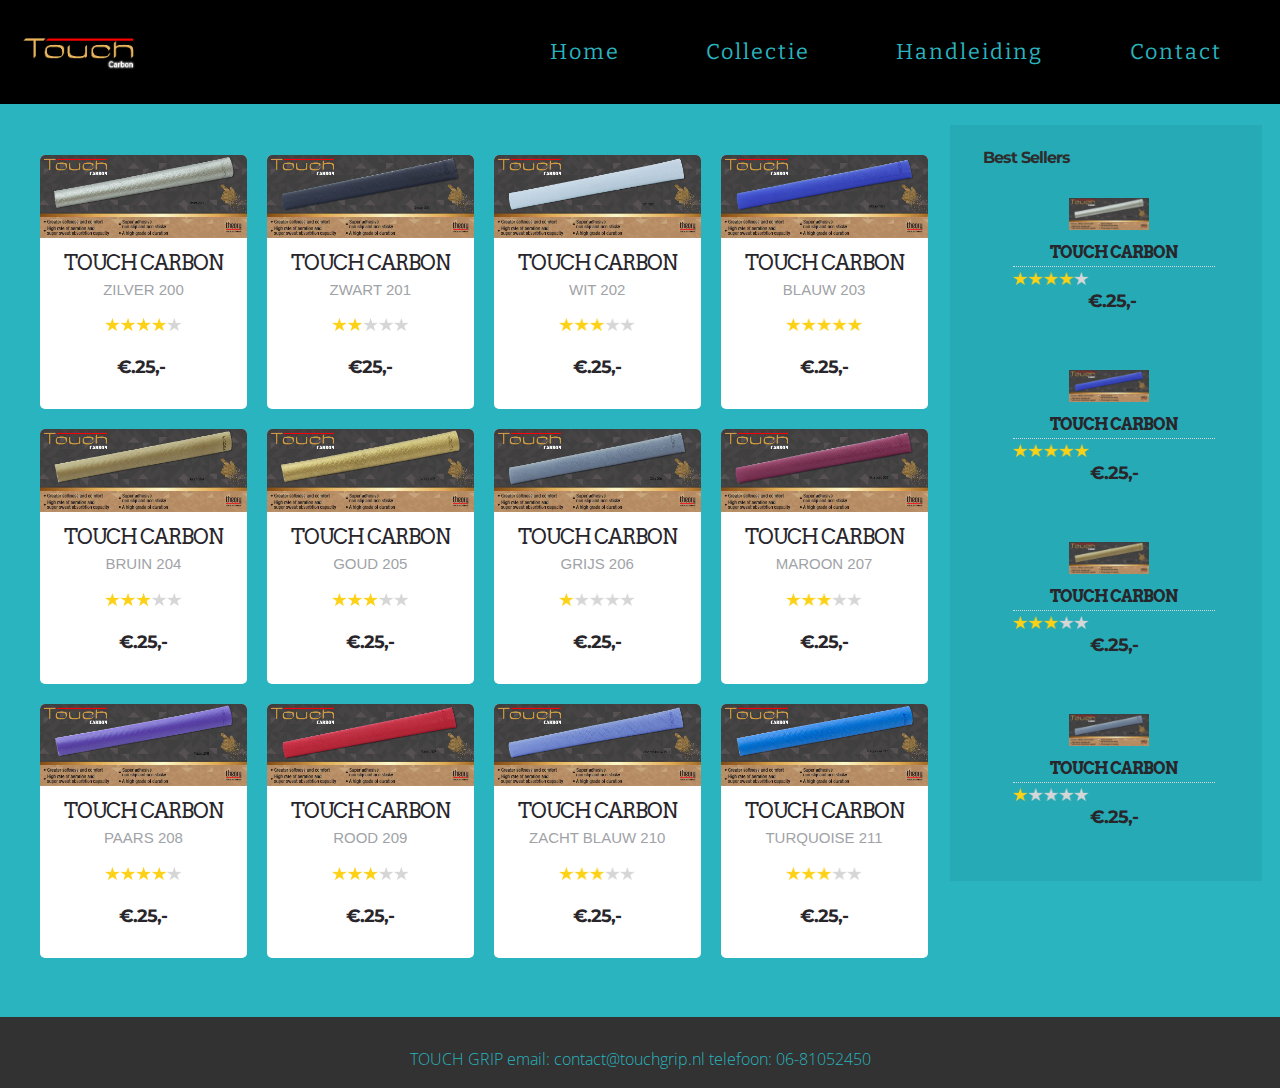
==== Collectie.html @ 511584dc "create github pages" ====
<!DOCTYPE html>
<html >
<head>
  <!-- Site made with Mobirise Website Builder v4.8.1, https://mobirise.com -->
  <meta charset="UTF-8">
  <meta http-equiv="X-UA-Compatible" content="IE=edge">
  <meta name="generator" content="Mobirise v4.8.1, mobirise.com">
  <meta name="viewport" content="width=device-width, initial-scale=1, minimum-scale=1">
  <link rel="shortcut icon" href="assets/images/touch-logo-sort-baggrund-kopie-327x128.png" type="image/x-icon">
  <meta name="description" content="">
  <title>Collectie</title>
  <link rel="stylesheet" href="assets/et-line-font-plugin/style.css">
  <link rel="stylesheet" href="https://fonts.googleapis.com/css?family=Montserrat:400,700">
  <link rel="stylesheet" href="https://fonts.googleapis.com/css?family=Open+Sans:400,400i,700,700i">
  <link rel="stylesheet" href="assets/bootstrap-material-design-font/css/material.css">
  <link rel="stylesheet" href="https://fonts.googleapis.com/css?family=Arvo:400,400i,700,700i">
  <link rel="stylesheet" href="assets/tether/tether.min.css">
  <link rel="stylesheet" href="assets/bootstrap/css/bootstrap.min.css">
  <link rel="stylesheet" href="assets/soundcloud-plugin/style.css">
  <link rel="stylesheet" href="assets/colorm-icons/style.css">
  <link rel="stylesheet" href="assets/animate.css/animate.min.css">
  <link rel="stylesheet" href="assets/socicon/css/socicon.min.css">
  <link rel="stylesheet" href="assets/dropdown/css/style.css">
  <link rel="stylesheet" href="assets/theme/css/style.css">
  <link rel="stylesheet" href="assets/mobirise/css/mbr-additional.css" type="text/css">
  
  
  
</head>
<body>
  <section class="menu1" id="menu-6" data-rv-view="171">

    <nav class="navbar navbar-dropdown navbar-fixed-top">
        <div class="container-fluid">

            <div class="mbr-table">
                <div class="mbr-table-cell">

                    <div class="navbar-brand">
                        <a href="https://mobirise.com" class="navbar-logo"><img src="assets/images/touch-logo-sort-baggrund-kopie-327x128.png" alt="Mobirise"></a>
                        
                    </div>

                </div>
                <div class="mbr-table-cell">

                    <button class="navbar-toggler pull-xs-right hidden-md-up" type="button" data-toggle="collapse" data-target="#exCollapsingNavbar">
                        <span class="hamburger-icon"></span>
                    </button>

                    <ul class="nav-dropdown collapse pull-xs-right nav navbar-nav navbar-toggleable-sm" id="exCollapsingNavbar"><li class="nav-item"><a class="nav-link link" href="index.html">Home</a></li><li class="nav-item"><a class="nav-link link" href="Collectie.html">Collectie</a></li><li class="nav-item"><a class="nav-link link" href="Handleiding.html">Handleiding</a></li><li class="nav-item dropdown"><a class="nav-link link" href="Contact.html" aria-expanded="false">Contact</a></li></ul>
                    <button hidden="" class="navbar-toggler navbar-close" type="button" data-toggle="collapse" data-target="#exCollapsingNavbar">
                        <span class="close-icon"></span>
                    </button>

                </div>
            </div>

        </div>
    </nav>

</section>

<section class="mbr-gallery mbr-section shop1 mbr-after-navbar" id="shop1-t" data-rv-view="175" style="background-color: rgb(41, 180, 191); padding-top: 9rem; padding-bottom: 3rem;">
    <!-- Gallery -->
    <div class="col-md-9 clearfix">
      
      <div class="sort-buttons" style="display: none;">
          <div class="filter-by-d"><a class="btn btn-primary">AANBIEDINGEN</a></div>
          <div class="filter-by-pu"><a class="btn btn-primary disableSortButton">Price: low to high</a></div>
          <div class="filter-by-pd"><a class="btn btn-primary disableSortButton">Price: high to low</a></div>
      </div>
    </div> 
    <div class="col-md-12">
        <div class="col-md-9">
          <div class="mbr-gallery-row">
                  <div>
                      <div class="shop-items">
                          <div class="mbr-gallery-item mbr-gallery-item__mobirise3" data-tags="Awesome" data-seller="true" price="25">
                              <div class="galleryItem" href="#lb-shop1-t" data-slide-to="0" data-toggle="modal">
                              <div class="item_overlay"></div>
                                  <div class="img_wraper">
                                    <img alt="" src="assets/images/carbon-zilver-200-2000x800-800x320-1.jpg">
                                  </div> 
                                  <span class="onsale" style="display: none;">SALE 50% OFF</span>
                                  <div class="sidebar_wraper"> 
                                      <h4 class="item-title">TOUCH CARBON</h4>
                                      <h5 class="item-subtitle">ZILVER 200</h5>
                                      <div class="stars_wraper" style="display: block;">
                                          <img class="stars" alt="" src="assets/images/4-1.png" data-stars="file:///K:/Mijn%20Drive/SMART%20DATABASE/SANDER%20DRIVE/Web%20Platforms/Touch%20website/1.9//assets/images/4-1.png">
                                      </div> 
                                      <div class="price-block">
                                          <span class="shop-item-price">€.25,-&nbsp;</span>
                                      </div>
                                      <div class="card-description"><div>Eigenschappen:</div><ul><li>19 gram&nbsp;</li><li>anti-synthetisch rubber</li><li>eenvoudig te reinigen</li><li>zeer slijtvast materiaal<br><br>Artikel code: <strong>ZILVER 200</strong></li></ul></div>   
                                      <div class="mbr-section-btn item-button" style="text-align: center;"><a href="Koop Form.html" class="btn btn-primary btn-primary-outline" style="position: relative; display: inline-block;">Koop nu!</a></div>
                                  </div>        
                              </div>
                          </div><div class="mbr-gallery-item mbr-gallery-item__mobirise3" data-tags="Wonderful" data-seller="false" price="25">
                              <div class="galleryItem" href="#lb-shop1-t" data-slide-to="1" data-toggle="modal">
                              <div class="item_overlay"></div>
                                  <div class="img_wraper">
                                    <img alt="" src="assets/images/carbon-black-201-2000x800-800x320-1.jpg">
                                  </div> 
                                  <span class="onsale" style="display: none;">SALE 50% OFF</span>
                                  <div class="sidebar_wraper"> 
                                      <h4 class="item-title">TOUCH CARBON</h4>
                                      <h5 class="item-subtitle">ZWART 201</h5>
                                      <div class="stars_wraper" style="display: block;">
                                          <img class="stars" alt="" src="assets/images/2-1.png" data-stars="file:///K:/Mijn%20Drive/SMART%20DATABASE/SANDER%20DRIVE/Web%20Platforms/Touch%20website/1.9//assets/images/2-1.png">
                                      </div> 
                                      <div class="price-block">
                                          <span class="shop-item-price">€25,-</span>
                                      </div>
                                      <div class="card-description"><p>Eigenschappen:<br></p><ul><li>19 gram&nbsp;</li><li>anti-synthetisch rubber</li><li>eenvoudig te reinigen</li><li>zeer slijtvast materiaal</li></ul>&nbsp;&nbsp;&nbsp;&nbsp;&nbsp; &nbsp; &nbsp;&nbsp;<br>&nbsp; &nbsp; &nbsp; &nbsp; &nbsp;Artikel code: <strong>zwart 201</strong><br><p></p></div>   
                                      <div class="mbr-section-btn item-button" style="text-align: center;"><a href="Koop Form.html" class="btn btn-primary btn-primary-outline" style="position: relative; display: inline-block;">Koop nu!</a></div>
                                  </div>        
                              </div>
                          </div><div class="mbr-gallery-item mbr-gallery-item__mobirise3" data-tags="Creative" data-seller="false" price="25">
                              <div class="galleryItem" href="#lb-shop1-t" data-slide-to="2" data-toggle="modal">
                              <div class="item_overlay"></div>
                                  <div class="img_wraper">
                                    <img alt="" src="assets/images/carbon-white-202-2000x800-800x320-1.jpg">
                                  </div> 
                                  <span class="onsale" style="display: none;">SALE 50% OFF</span>
                                  <div class="sidebar_wraper"> 
                                      <h4 class="item-title">TOUCH CARBON</h4>
                                      <h5 class="item-subtitle">WIT 202</h5>
                                      <div class="stars_wraper" style="display: block;">
                                          <img class="stars" alt="" src="assets/images/3-1.png" data-stars="">
                                      </div> 
                                      <div class="price-block">
                                          <span class="shop-item-price">€.25,-</span>
                                      </div>
                                      <div class="card-description">Eigenschappen:<br><ul><li>19 gram&nbsp;</li><li>anti-synthetisch rubber</li><li>eenvoudig te reinigen</li><li>zeer slijtvast materiaal</li></ul><br>&nbsp; &nbsp; &nbsp; &nbsp; Artikel code: <strong>Wit 202</strong><br></div>   
                                      <div class="mbr-section-btn item-button" style="text-align: center;"><a href="Koop Form.html" class="btn btn-primary btn-primary-outline" style="position: relative; display: inline-block;">koop nu!</a></div>
                                  </div>        
                              </div>
                          </div><div class="mbr-gallery-item mbr-gallery-item__mobirise3" data-tags="Creative" data-seller="true" price="25">
                              <div class="galleryItem" href="#lb-shop1-t" data-slide-to="3" data-toggle="modal">
                              <div class="item_overlay"></div>
                                  <div class="img_wraper">
                                    <img alt="" src="assets/images/carbon-blue-203-2000x800-800x320-1.jpg">
                                  </div> 
                                  <span class="onsale" data-onsale="false" style="display: none;">SALE 50% OFF</span>
                                  <div class="sidebar_wraper"> 
                                      <h4 class="item-title">TOUCH CARBON</h4>
                                      <h5 class="item-subtitle">BLAUW 203</h5>
                                      <div class="stars_wraper" style="display: block;">
                                          <img class="stars" alt="" src="assets/images/5-1.png" data-stars="">
                                      </div> 
                                      <div class="price-block">
                                          <span class="shop-item-price">€.25,-</span>
                                      </div>
                                      <div class="card-description"><div>Eigenschappen:</div><ul><li>19 gram&nbsp;</li><li>anti-synthetisch rubber</li><li>eenvoudig te reinigen</li><li>zeer slijtvast materiaal<br><div><br> </div><div>Artikel code: <strong>BLAUW 203</strong><br></div></li></ul></div>   
                                      <div class="mbr-section-btn item-button" style="text-align: center;"><a href="Koop Form.html" class="btn btn-primary btn-primary-outline" style="position: relative; display: inline-block;">KOOP NU!</a></div>
                                  </div>        
                              </div>
                          </div><div class="mbr-gallery-item mbr-gallery-item__mobirise3" data-tags="Creative" data-seller="true" price="25">
                              <div class="galleryItem" href="#lb-shop1-t" data-slide-to="4" data-toggle="modal">
                              <div class="item_overlay"></div>
                                  <div class="img_wraper">
                                    <img alt="" src="assets/images/carbon-brown-204-2000x800-800x320-1.jpg">
                                  </div> 
                                  <span class="onsale" data-onsale="false" style="display: none;">SALE 50% OFF</span>
                                  <div class="sidebar_wraper"> 
                                      <h4 class="item-title">TOUCH CARBON</h4>
                                      <h5 class="item-subtitle">BRUIN 204</h5>
                                      <div class="stars_wraper" style="display: block;">
                                          <img class="stars" alt="" src="assets/images/3-1.png" data-stars="file:///K:/Mijn%20Drive/SMART%20DATABASE/SANDER%20DRIVE/Web%20Platforms/Touch%20website/1.9//assets/images/3-1.png">
                                      </div> 
                                      <div class="price-block">
                                          <span class="shop-item-price">€.25,-</span>
                                      </div>
                                      <div class="card-description">Eigenschappen:<br><ul><li>19 gram&nbsp;</li><li>anti-synthetisch rubber</li><li>eenvoudig te reinigen</li><li>zeer slijtvast materiaal</li></ul> <br>&nbsp; &nbsp; &nbsp; &nbsp; &nbsp;Artikel code: <strong>Bruin 204</strong><br></div>   
                                      <div class="mbr-section-btn item-button" style="text-align: center;"><a href="Koop Form.html" class="btn btn-primary btn-primary-outline btn-primary-outline" style="position: relative; display: inline-block;">koop nu!</a></div>
                                  </div>        
                              </div>
                          </div><div class="mbr-gallery-item mbr-gallery-item__mobirise3" data-tags="Creative" data-seller="false" price="25">
                              <div class="galleryItem" href="#lb-shop1-t" data-slide-to="5" data-toggle="modal">
                              <div class="item_overlay"></div>
                                  <div class="img_wraper">
                                    <img alt="" src="assets/images/carbon-gold-205-2000x800-800x320-1.jpg">
                                  </div> 
                                  <span class="onsale" style="display: none;">SALE 50% OFF</span>
                                  <div class="sidebar_wraper"> 
                                      <h4 class="item-title">TOUCH CARBON</h4>
                                      <h5 class="item-subtitle">GOUD 205</h5>
                                      <div class="stars_wraper" style="display: block;">
                                          <img class="stars" alt="" src="assets/images/3-1.png" data-stars="file:///K:/Mijn%20Drive/SMART%20DATABASE/SANDER%20DRIVE/Web%20Platforms/Touch%20website/1.9//assets/images/3-1.png">
                                      </div> 
                                      <div class="price-block">
                                          <span class="shop-item-price">€.25,-</span>
                                      </div>
                                      <div class="card-description">Eigenschappen:<br><ul><li>19 gram&nbsp;</li><li>anti-synthetisch rubber</li><li>eenvoudig te reinigen</li><li>zeer slijtvast materiaal</li></ul> <br>&nbsp; &nbsp; &nbsp; &nbsp; &nbsp;Artikel code: <strong>Goud 205</strong><br></div>   
                                      <div class="mbr-section-btn item-button" style="text-align: center;"><a href="Koop Form.html" class="btn btn-primary btn-primary-outline" style="position: relative; display: inline-block;">Koop Nu!</a></div>
                                  </div>        
                              </div>
                          </div><div class="mbr-gallery-item mbr-gallery-item__mobirise3" data-tags="Wonderful" data-seller="true" price="25">
                              <div class="galleryItem" href="#lb-shop1-t" data-slide-to="6" data-toggle="modal">
                              <div class="item_overlay"></div>
                                  <div class="img_wraper">
                                    <img alt="" src="assets/images/carbon-grey-206-2000x800-800x320-1.jpg">
                                  </div> 
                                  <span class="onsale" style="display: none;">SALE 50% OFF</span>
                                  <div class="sidebar_wraper"> 
                                      <h4 class="item-title">TOUCH CARBON</h4>
                                      <h5 class="item-subtitle">GRIJS 206</h5>
                                      <div class="stars_wraper" style="display: block;">
                                          <img class="stars" alt="" src="assets/images/1-1.png" data-stars="file:///K:/Mijn%20Drive/SMART%20DATABASE/SANDER%20DRIVE/Web%20Platforms/Touch%20website/1.9//assets/images/1-1.png">
                                      </div> 
                                      <div class="price-block">
                                          <span class="shop-item-price">€.25,-</span>
                                      </div>
                                      <div class="card-description">Eigenschappen:<br><ul><li>19 gram&nbsp;</li><li>anti-synthetisch rubber</li><li>eenvoudig te reinigen</li><li>zeer slijtvast materiaal</li></ul> <br>&nbsp; &nbsp; &nbsp; &nbsp; &nbsp;Artikel code: <strong>Grijs 206</strong><br></div>   
                                      <div class="mbr-section-btn item-button" style="text-align: center;"><a href="Koop Form.html" class="btn btn-primary btn-primary-outline" style="position: relative; display: inline-block;">koop nu!</a></div>
                                  </div>        
                              </div>
                          </div><div class="mbr-gallery-item mbr-gallery-item__mobirise3" data-tags="Creative" data-seller="false" price="25">
                              <div class="galleryItem" href="#lb-shop1-t" data-slide-to="7" data-toggle="modal">
                              <div class="item_overlay"></div>
                                  <div class="img_wraper">
                                    <img alt="" src="assets/images/carbon-maroon-207-2000x800-800x320-1.jpg">
                                  </div> 
                                  <span class="onsale" style="display: none;">SALE 50% OFF</span>
                                  <div class="sidebar_wraper"> 
                                      <h4 class="item-title">TOUCH CARBON</h4>
                                      <h5 class="item-subtitle">MAROON 207</h5>
                                      <div class="stars_wraper" style="display: block;">
                                          <img class="stars" alt="" src="assets/images/3-1.png" data-stars="file:///K:/Mijn%20Drive/SMART%20DATABASE/SANDER%20DRIVE/Web%20Platforms/Touch%20website/1.9//assets/images/3-1.png">
                                      </div> 
                                      <div class="price-block">
                                          <span class="shop-item-price">€.25,-</span>
                                      </div>
                                      <div class="card-description">Eigenschappen:<br><ul><li>19 gram&nbsp;</li><li>anti-synthetisch rubber</li><li>eenvoudig te reinigen</li><li>zeer slijtvast materiaal</li></ul> <br>&nbsp; &nbsp; &nbsp; &nbsp; &nbsp;Artikel code: <strong>Maroon 207</strong><br></div>   
                                      <div class="mbr-section-btn item-button" style="text-align: center;"><a href="Koop Form.html" class="btn btn-primary btn-primary-outline" style="position: relative; display: inline-block;">koop nu!</a></div>
                                  </div>        
                              </div>
                          </div><div class="mbr-gallery-item mbr-gallery-item__mobirise3" data-tags="Creative" data-seller="false" price="25">
                              <div class="galleryItem" href="#lb-shop1-t" data-slide-to="8" data-toggle="modal">
                              <div class="item_overlay"></div>
                                  <div class="img_wraper">
                                    <img alt="" src="assets/images/carbon-purple-208-2000x800-800x320-1.jpg">
                                  </div> 
                                  <span class="onsale" style="display: none;">SALE 50% OFF</span>
                                  <div class="sidebar_wraper"> 
                                      <h4 class="item-title">TOUCH CARBON</h4>
                                      <h5 class="item-subtitle">PAARS 208</h5>
                                      <div class="stars_wraper" style="display: block;">
                                          <img class="stars" alt="" src="assets/images/4-1.png" data-stars="file:///K:/Mijn%20Drive/SMART%20DATABASE/SANDER%20DRIVE/Web%20Platforms/Touch%20website/1.9//assets/images/4-1.png">
                                      </div> 
                                      <div class="price-block">
                                          <span class="shop-item-price">€.25,-</span>
                                      </div>
                                      <div class="card-description"><div>Eigenschappen:</div><ul><li>19 gram&nbsp;</li><li>anti-synthetisch rubber</li><li>eenvoudig te reinigen</li><li>zeer slijtvast materiaal</li></ul><p><br></p><p>&nbsp; &nbsp; &nbsp; &nbsp; &nbsp; Artikel code:<strong> Paars 208</strong><br></p></div>   
                                      <div class="mbr-section-btn item-button" style="text-align: center;"><a href="Koop Form.html" class="btn btn-primary btn-primary-outline" style="position: relative; display: inline-block;">Koop Nu!</a></div>
                                  </div>        
                              </div>
                          </div><div class="mbr-gallery-item mbr-gallery-item__mobirise3" data-tags="Creative" data-seller="false" price="25">
                              <div class="galleryItem" href="#lb-shop1-t" data-slide-to="9" data-toggle="modal">
                              <div class="item_overlay"></div>
                                  <div class="img_wraper">
                                    <img alt="" src="assets/images/carbon-red-209-2000x800-800x320-1.jpg">
                                  </div> 
                                  <span class="onsale" style="display: none;">SALE 50% OFF</span>
                                  <div class="sidebar_wraper"> 
                                      <h4 class="item-title">TOUCH CARBON</h4>
                                      <h5 class="item-subtitle">ROOD 209</h5>
                                      <div class="stars_wraper" style="display: block;">
                                          <img class="stars" alt="" src="assets/images/3-1.png" data-stars="file:///K:/Mijn%20Drive/SMART%20DATABASE/SANDER%20DRIVE/Web%20Platforms/Touch%20website/1.9//assets/images/3-1.png">
                                      </div> 
                                      <div class="price-block">
                                          <span class="shop-item-price">€.25,-</span>
                                      </div>
                                      <div class="card-description">Eigenschappen:<ul><li>19 gram&nbsp;</li><li>anti-synthetisch rubber</li><li>eenvoudig te reinigen</li><li>zeer slijtvast materiaal<br><br>Artikel code: <strong>Rood 209</strong><br></li></ul></div>   
                                      <div class="mbr-section-btn item-button" style="text-align: center;"><a href="Koop Form.html" class="btn btn-primary btn-primary-outline" style="position: relative; display: inline-block;">Koop nu!</a></div>
                                  </div>        
                              </div>
                          </div><div class="mbr-gallery-item mbr-gallery-item__mobirise3" data-tags="Creative" data-seller="false" price="25">
                              <div class="galleryItem" href="#lb-shop1-t" data-slide-to="10" data-toggle="modal">
                              <div class="item_overlay"></div>
                                  <div class="img_wraper">
                                    <img alt="" src="assets/images/carbon-soft-blue-210-2000x800-800x320-1.jpg">
                                  </div> 
                                  <span class="onsale" style="display: none;">SALE 50% OFF</span>
                                  <div class="sidebar_wraper"> 
                                      <h4 class="item-title">TOUCH CARBON</h4>
                                      <h5 class="item-subtitle">ZACHT BLAUW 210</h5>
                                      <div class="stars_wraper" style="display: block;">
                                          <img class="stars" alt="" src="assets/images/3-1.png" data-stars="file:///K:/Mijn%20Drive/SMART%20DATABASE/SANDER%20DRIVE/Web%20Platforms/Touch%20website/1.9//assets/images/3-1.png">
                                      </div> 
                                      <div class="price-block">
                                          <span class="shop-item-price">€.25,-</span>
                                      </div>
                                      <div class="card-description">Eigenschappen:<ul><li>19 gram&nbsp;</li><li>anti-synthetisch rubber</li><li>eenvoudig te reinigen</li><li>zeer slijtvast materiaal<br> <br>Artikel code: <strong>Zacht blauw 210</strong><br></li></ul></div>   
                                      <div class="mbr-section-btn item-button" style="text-align: center;"><a href="Koop Form.html" class="btn btn-primary btn-primary-outline" style="position: relative; display: inline-block;">koop nu!</a></div>
                                  </div>        
                              </div>
                          </div><div class="mbr-gallery-item mbr-gallery-item__mobirise3" data-tags="Creative" data-seller="false" price="25">
                              <div class="galleryItem" href="#lb-shop1-t" data-slide-to="11" data-toggle="modal">
                              <div class="item_overlay"></div>
                                  <div class="img_wraper">
                                    <img alt="" src="assets/images/carbon-turkuaz-211-2000x800-800x320-1.jpg">
                                  </div> 
                                  <span class="onsale" style="display: none;">SALE 50% OFF</span>
                                  <div class="sidebar_wraper"> 
                                      <h4 class="item-title">TOUCH CARBON</h4>
                                      <h5 class="item-subtitle">TURQUOISE 211</h5>
                                      <div class="stars_wraper" style="display: block;">
                                          <img class="stars" alt="" src="assets/images/3-1.png" data-stars="file:///K:/Mijn%20Drive/SMART%20DATABASE/SANDER%20DRIVE/Web%20Platforms/Touch%20website/1.9//assets/images/3-1.png">
                                      </div> 
                                      <div class="price-block">
                                          <span class="shop-item-price">€.25,-</span>
                                      </div>
                                      <div class="card-description">Eigenschappen:<ul><li>19 gram&nbsp;</li><li>anti-synthetisch rubber</li><li>eenvoudig te reinigen</li><li>zeer slijtvast materiaal<br> <br>Artikel code: <strong>Turquoise 211</strong><br></li></ul></div>   
                                      <div class="mbr-section-btn item-button" style="text-align: center;"><a href="Koop Form.html" class="btn btn-primary btn-primary-outline" style="position: relative; display: inline-block;">koop nu!</a></div>
                                  </div>        
                              </div>
                          </div>
                      </div>
                  </div>
                  <div class="clearfix"></div>
          </div>
        </div>
        <div class="col-md-3 sidebar" style="display: block;">
            <div class="sidebar-background"></div>
                <div class="sidebar-block container bestseller-block">
                    <h4 class="sidebar-title">Best Sellers</h4>
                    <div class="bestsellers col-md-12" onselectstart="return false">
                        
                        
                    <div class="mbr-gallery-item mbr-gallery-item__mobirise3" data-tags="Awesome" data-seller="true">
                              <div class="galleryItem" href="#lb-shop1-t" data-slide-to="0" data-toggle="modal">
                              <div class="item_overlay"></div>
                                  <div class="img_wraper">
                                    <img alt="" src="assets/images/carbon-zilver-200-2000x800-800x320-1.jpg">
                                  </div> 
                                  <span class="onsale" style="display: none;">SALE 50% OFF</span>
                                  <div class="sidebar_wraper"> 
                                      <h4 class="item-title">TOUCH CARBON</h4>
                                      <h5 class="item-subtitle">ZILVER 200</h5>
                                      <div class="stars_wraper" style="display: block;">
                                          <img class="stars" alt="" src="assets/images/4-1.png" data-stars="file:///K:/Mijn%20Drive/SMART%20DATABASE/SANDER%20DRIVE/Web%20Platforms/Touch%20website/1.9//assets/images/4-1.png">
                                      </div> 
                                      <div class="price-block">
                                          <span class="shop-item-price">€.25,-&nbsp;</span>
                                      </div>
                                      <div class="card-description"><div>Eigenschappen:</div><ul><li>19 gram&nbsp;</li><li>anti-synthetisch rubber</li><li>eenvoudig te reinigen</li><li>zeer slijtvast materiaal<br><br>Artikel code: <strong>ZILVER 200</strong></li></ul></div>   
                                      <div class="mbr-section-btn item-button" style="text-align: center;"><a href="Koop Form.html" class="btn btn-primary btn-primary-outline" style="position: relative; display: inline-block;">Koop nu!</a></div>
                                  </div>        
                              </div>
                          </div><div class="mbr-gallery-item mbr-gallery-item__mobirise3" data-tags="Creative" data-seller="true">
                              <div class="galleryItem" href="#lb-shop1-t" data-slide-to="3" data-toggle="modal">
                              <div class="item_overlay"></div>
                                  <div class="img_wraper">
                                    <img alt="" src="assets/images/carbon-blue-203-2000x800-800x320-1.jpg">
                                  </div> 
                                  <span class="onsale" data-onsale="false" style="display: none;">SALE 50% OFF</span>
                                  <div class="sidebar_wraper"> 
                                      <h4 class="item-title">TOUCH CARBON</h4>
                                      <h5 class="item-subtitle">BLAUW 203</h5>
                                      <div class="stars_wraper" style="display: block;">
                                          <img class="stars" alt="" src="assets/images/5-1.png" data-stars="">
                                      </div> 
                                      <div class="price-block">
                                          <span class="shop-item-price">€.25,-</span>
                                      </div>
                                      <div class="card-description"><div>Eigenschappen:</div><ul><li>19 gram&nbsp;</li><li>anti-synthetisch rubber</li><li>eenvoudig te reinigen</li><li>zeer slijtvast materiaal<br><div><br> </div><div>Artikel code: <strong>BLAUW 203</strong><br></div></li></ul></div>   
                                      <div class="mbr-section-btn item-button" style="text-align: center;"><a href="Koop Form.html" class="btn btn-primary btn-primary-outline" style="position: relative; display: inline-block;">KOOP NU!</a></div>
                                  </div>        
                              </div>
                          </div><div class="mbr-gallery-item mbr-gallery-item__mobirise3" data-tags="Creative" data-seller="true">
                              <div class="galleryItem" href="#lb-shop1-t" data-slide-to="4" data-toggle="modal">
                              <div class="item_overlay"></div>
                                  <div class="img_wraper">
                                    <img alt="" src="assets/images/carbon-brown-204-2000x800-800x320-1.jpg">
                                  </div> 
                                  <span class="onsale" data-onsale="false" style="display: none;">SALE 50% OFF</span>
                                  <div class="sidebar_wraper"> 
                                      <h4 class="item-title">TOUCH CARBON</h4>
                                      <h5 class="item-subtitle">BRUIN 204</h5>
                                      <div class="stars_wraper" style="display: block;">
                                          <img class="stars" alt="" src="assets/images/3-1.png" data-stars="file:///K:/Mijn%20Drive/SMART%20DATABASE/SANDER%20DRIVE/Web%20Platforms/Touch%20website/1.9//assets/images/3-1.png">
                                      </div> 
                                      <div class="price-block">
                                          <span class="shop-item-price">€.25,-</span>
                                      </div>
                                      <div class="card-description">Eigenschappen:<br><ul><li>19 gram&nbsp;</li><li>anti-synthetisch rubber</li><li>eenvoudig te reinigen</li><li>zeer slijtvast materiaal</li></ul> <br>&nbsp; &nbsp; &nbsp; &nbsp; &nbsp;Artikel code: <strong>Bruin 204</strong><br></div>   
                                      <div class="mbr-section-btn item-button" style="text-align: center;"><a href="Koop Form.html" class="btn btn-primary btn-primary-outline btn-primary-outline" style="position: relative; display: inline-block;">koop nu!</a></div>
                                  </div>        
                              </div>
                          </div><div class="mbr-gallery-item mbr-gallery-item__mobirise3" data-tags="Wonderful" data-seller="true">
                              <div class="galleryItem" href="#lb-shop1-t" data-slide-to="6" data-toggle="modal">
                              <div class="item_overlay"></div>
                                  <div class="img_wraper">
                                    <img alt="" src="assets/images/carbon-grey-206-2000x800-800x320-1.jpg">
                                  </div> 
                                  <span class="onsale" style="display: none;">SALE 50% OFF</span>
                                  <div class="sidebar_wraper"> 
                                      <h4 class="item-title">TOUCH CARBON</h4>
                                      <h5 class="item-subtitle">GRIJS 206</h5>
                                      <div class="stars_wraper" style="display: block;">
                                          <img class="stars" alt="" src="assets/images/1-1.png" data-stars="file:///K:/Mijn%20Drive/SMART%20DATABASE/SANDER%20DRIVE/Web%20Platforms/Touch%20website/1.9//assets/images/1-1.png">
                                      </div> 
                                      <div class="price-block">
                                          <span class="shop-item-price">€.25,-</span>
                                      </div>
                                      <div class="card-description">Eigenschappen:<br><ul><li>19 gram&nbsp;</li><li>anti-synthetisch rubber</li><li>eenvoudig te reinigen</li><li>zeer slijtvast materiaal</li></ul> <br>&nbsp; &nbsp; &nbsp; &nbsp; &nbsp;Artikel code: <strong>Grijs 206</strong><br></div>   
                                      <div class="mbr-section-btn item-button" style="text-align: center;"><a href="Koop Form.html" class="btn btn-primary btn-primary-outline" style="position: relative; display: inline-block;">koop nu!</a></div>
                                  </div>        
                              </div>
                          </div></div>
                </div>
                
                
        </div>
    </div>
    <div class="col-md-3 sidebar"></div>

    <!-- Lightbox -->
    <div class="shopItemsModal_wraper">
      <div class="shopItemsModalBg"></div>
      <div class="shopItemsModal">
          <div class="col-md-6 image-modal"></div>
          <div class="col-md-6 text-modal"></div>
          <div class="closeModal">
            <div class="close-modal-wrapper">
              
            </div>
          </div>
      </div>
    </div> 
</section>

<footer class="mbr-small-footer mbr-section mbr-section-nopadding" id="footer2-g" data-rv-view="173" style="background-color: rgb(50, 50, 50); padding-top: 1.75rem; padding-bottom: 0.875rem;">
    
    <div class="container">
        <p class="text-xs-center lead">TOUCH GRIP email: contact@touchgrip.nl telefoon: 06-81052450</p>
    </div>
</footer>


  <script src="assets/web/assets/jquery/jquery.min.js"></script>
  <script src="assets/tether/tether.min.js"></script>
  <script src="assets/bootstrap/js/bootstrap.min.js"></script>
  <script src="assets/touchSwipe/jquery.touchSwipe.min.js"></script>
  <script src="assets/smooth-scroll/SmoothScroll.js"></script>
  <script src="assets/viewportChecker/jquery.viewportchecker.js"></script>
  <script src="assets/dropdown/js/script.min.js"></script>
  <script src="assets/theme/js/script.js"></script>
  
  
  <input name="animation" type="hidden">
  </body>
</html>
---- assets/et-line-font-plugin/style.css ----
@font-face {
	font-family: 'et-line';
	src:url('fonts/et-line.eot');
	src:url('fonts/et-line.eot?#iefix') format('embedded-opentype'),
		url('fonts/et-line.woff') format('woff'),
		url('fonts/et-line.ttf') format('truetype'),
		url('fonts/et-line.svg#et-line') format('svg');
	font-weight: normal;
	font-style: normal;
}

/* Use the following CSS code if you want to use data attributes for inserting your icons */
.etl-icon, [data-icon]:before {
	font-family: 'et-line';
	content: attr(data-icon);
	speak: none;
	font-weight: normal;
	font-variant: normal;
	text-transform: none;
	line-height: 1;
	-webkit-font-smoothing: antialiased;
	-moz-osx-font-smoothing: grayscale;
	display:inline-block;
}

/* Use the following CSS code if you want to have a class per icon */
/*
Instead of a list of all class selectors,
you can use the generic selector below, but it's slower:
[class*="icon-"] {
*/
.icon-mobile, .icon-laptop, .icon-desktop, .icon-tablet, .icon-phone, .icon-document, .icon-documents, .icon-search, .icon-clipboard, .icon-newspaper, .icon-notebook, .icon-book-open, .icon-browser, .icon-calendar, .icon-presentation, .icon-picture, .icon-pictures, .icon-video, .icon-camera, .icon-printer, .icon-toolbox, .icon-briefcase, .icon-wallet, .icon-gift, .icon-bargraph, .icon-grid, .icon-expand, .icon-focus, .icon-edit, .icon-adjustments, .icon-ribbon, .icon-hourglass, .icon-lock, .icon-megaphone, .icon-shield, .icon-trophy, .icon-flag, .icon-map, .icon-puzzle, .icon-basket, .icon-envelope, .icon-streetsign, .icon-telescope, .icon-gears, .icon-key, .icon-paperclip, .icon-attachment, .icon-pricetags, .icon-lightbulb, .icon-layers, .icon-pencil, .icon-tools, .icon-tools-2, .icon-scissors, .icon-paintbrush, .icon-magnifying-glass, .icon-circle-compass, .icon-linegraph, .icon-mic, .icon-strategy, .icon-beaker, .icon-caution, .icon-recycle, .icon-anchor, .icon-profile-male, .icon-profile-female, .icon-bike, .icon-wine, .icon-hotairballoon, .icon-globe, .icon-genius, .icon-map-pin, .icon-dial, .icon-chat, .icon-heart, .icon-cloud, .icon-upload, .icon-download, .icon-target, .icon-hazardous, .icon-piechart, .icon-speedometer, .icon-global, .icon-compass, .icon-lifesaver, .icon-clock, .icon-aperture, .icon-quote, .icon-scope, .icon-alarmclock, .icon-refresh, .icon-happy, .icon-sad, .icon-facebook, .icon-twitter, .icon-googleplus, .icon-rss, .icon-tumblr, .icon-linkedin, .icon-dribbble {
	font-family: 'et-line';
	speak: none;
	font-style: normal;
	font-weight: normal;
	font-variant: normal;
	text-transform: none;
	line-height: 1;
	-webkit-font-smoothing: antialiased;
	-moz-osx-font-smoothing: grayscale;
	display:inline-block;
}
.icon-mobile:before {
	content: "\e000";
}
.icon-laptop:before {
	content: "\e001";
}
.icon-desktop:before {
	content: "\e002";
}
.icon-tablet:before {
	content: "\e003";
}
.icon-phone:before {
	content: "\e004";
}
.icon-document:before {
	content: "\e005";
}
.icon-documents:before {
	content: "\e006";
}
.icon-search:before {
	content: "\e007";
}
.icon-clipboard:before {
	content: "\e008";
}
.icon-newspaper:before {
	content: "\e009";
}
.icon-notebook:before {
	content: "\e00a";
}
.icon-book-open:before {
	content: "\e00b";
}
.icon-browser:before {
	content: "\e00c";
}
.icon-calendar:before {
	content: "\e00d";
}
.icon-presentation:before {
	content: "\e00e";
}
.icon-picture:before {
	content: "\e00f";
}
.icon-pictures:before {
	content: "\e010";
}
.icon-video:before {
	content: "\e011";
}
.icon-camera:before {
	content: "\e012";
}
.icon-printer:before {
	content: "\e013";
}
.icon-toolbox:before {
	content: "\e014";
}
.icon-briefcase:before {
	content: "\e015";
}
.icon-wallet:before {
	content: "\e016";
}
.icon-gift:before {
	content: "\e017";
}
.icon-bargraph:before {
	content: "\e018";
}
.icon-grid:before {
	content: "\e019";
}
.icon-expand:before {
	content: "\e01a";
}
.icon-focus:before {
	content: "\e01b";
}
.icon-edit:before {
	content: "\e01c";
}
.icon-adjustments:before {
	content: "\e01d";
}
.icon-ribbon:before {
	content: "\e01e";
}
.icon-hourglass:before {
	content: "\e01f";
}
.icon-lock:before {
	content: "\e020";
}
.icon-megaphone:before {
	content: "\e021";
}
.icon-shield:before {
	content: "\e022";
}
.icon-trophy:before {
	content: "\e023";
}
.icon-flag:before {
	content: "\e024";
}
.icon-map:before {
	content: "\e025";
}
.icon-puzzle:before {
	content: "\e026";
}
.icon-basket:before {
	content: "\e027";
}
.icon-envelope:before {
	content: "\e028";
}
.icon-streetsign:before {
	content: "\e029";
}
.icon-telescope:before {
	content: "\e02a";
}
.icon-gears:before {
	content: "\e02b";
}
.icon-key:before {
	content: "\e02c";
}
.icon-paperclip:before {
	content: "\e02d";
}
.icon-attachment:before {
	content: "\e02e";
}
.icon-pricetags:before {
	content: "\e02f";
}
.icon-lightbulb:before {
	content: "\e030";
}
.icon-layers:before {
	content: "\e031";
}
.icon-pencil:before {
	content: "\e032";
}
.icon-tools:before {
	content: "\e033";
}
.icon-tools-2:before {
	content: "\e034";
}
.icon-scissors:before {
	content: "\e035";
}
.icon-paintbrush:before {
	content: "\e036";
}
.icon-magnifying-glass:before {
	content: "\e037";
}
.icon-circle-compass:before {
	content: "\e038";
}
.icon-linegraph:before {
	content: "\e039";
}
.icon-mic:before {
	content: "\e03a";
}
.icon-strategy:before {
	content: "\e03b";
}
.icon-beaker:before {
	content: "\e03c";
}
.icon-caution:before {
	content: "\e03d";
}
.icon-recycle:before {
	content: "\e03e";
}
.icon-anchor:before {
	content: "\e03f";
}
.icon-profile-male:before {
	content: "\e040";
}
.icon-profile-female:before {
	content: "\e041";
}
.icon-bike:before {
	content: "\e042";
}
.icon-wine:before {
	content: "\e043";
}
.icon-hotairballoon:before {
	content: "\e044";
}
.icon-globe:before {
	content: "\e045";
}
.icon-genius:before {
	content: "\e046";
}
.icon-map-pin:before {
	content: "\e047";
}
.icon-dial:before {
	content: "\e048";
}
.icon-chat:before {
	content: "\e049";
}
.icon-heart:before {
	content: "\e04a";
}
.icon-cloud:before {
	content: "\e04b";
}
.icon-upload:before {
	content: "\e04c";
}
.icon-download:before {
	content: "\e04d";
}
.icon-target:before {
	content: "\e04e";
}
.icon-hazardous:before {
	content: "\e04f";
}
.icon-piechart:before {
	content: "\e050";
}
.icon-speedometer:before {
	content: "\e051";
}
.icon-global:before {
	content: "\e052";
}
.icon-compass:before {
	content: "\e053";
}
.icon-lifesaver:before {
	content: "\e054";
}
.icon-clock:before {
	content: "\e055";
}
.icon-aperture:before {
	content: "\e056";
}
.icon-quote:before {
	content: "\e057";
}
.icon-scope:before {
	content: "\e058";
}
.icon-alarmclock:before {
	content: "\e059";
}
.icon-refresh:before {
	content: "\e05a";
}
.icon-happy:before {
	content: "\e05b";
}
.icon-sad:before {
	content: "\e05c";
}
.icon-facebook:before {
	content: "\e05d";
}
.icon-twitter:before {
	content: "\e05e";
}
.icon-googleplus:before {
	content: "\e05f";
}
.icon-rss:before {
	content: "\e060";
}
.icon-tumblr:before {
	content: "\e061";
}
.icon-linkedin:before {
	content: "\e062";
}
.icon-dribbble:before {
	content: "\e063";
}
---- assets/bootstrap-material-design-font/css/material.css ----
@font-face {
  font-family: 'Material-Design-Icons';
  src: url('../fonts/Material-Design-Icons.eot?3ocs8m');
  src: url('../fonts/Material-Design-Icons.eot?#iefix3ocs8m') format('embedded-opentype'), url('../fonts/Material-Design-Icons.woff?3ocs8m') format('woff'), url('../fonts/Material-Design-Icons.ttf?3ocs8m') format('truetype'), url('../fonts/Material-Design-Icons.svg?3ocs8m#Material-Design-Icons') format('svg');
  font-weight: normal;
  font-style: normal;
}
[class^="mdi-"],
[class*="mdi-"] {
  speak: none;
  display: inline-block;
  font-style: normal;
  font-variant:normal;
  font-weight:normal;
  /*font-size:24px;*/
  line-height:1;
  font-family:'Material-Design-Icons' !important;
  text-rendering: auto;
  
  -webkit-font-smoothing: antialiased;
  -moz-osx-font-smoothing: grayscale;
  -webkit-transform: translate(0, 0);
      -ms-transform: translate(0, 0);
          transform: translate(0, 0);
}
[class^="mdi-"]:before,
[class*="mdi-"]:before {
  display: inline-block;
  speak: none;
  text-decoration: inherit;
}
[class^="mdi-"].pull-left,
[class*="mdi-"].pull-left {
  margin-right: .3em;
}
[class^="mdi-"].pull-right,
[class*="mdi-"].pull-right {
  margin-left: .3em;
}
[class^="mdi-"].mdi-lg:before,
[class*="mdi-"].mdi-lg:before,
[class^="mdi-"].mdi-lg:after,
[class*="mdi-"].mdi-lg:after {
  font-size: 1.33333333em;
  line-height: 0.75em;
  vertical-align: -15%;
}
[class^="mdi-"].mdi-2x:before,
[class*="mdi-"].mdi-2x:before,
[class^="mdi-"].mdi-2x:after,
[class*="mdi-"].mdi-2x:after {
  font-size: 2em;
}
[class^="mdi-"].mdi-3x:before,
[class*="mdi-"].mdi-3x:before,
[class^="mdi-"].mdi-3x:after,
[class*="mdi-"].mdi-3x:after {
  font-size: 3em;
}
[class^="mdi-"].mdi-4x:before,
[class*="mdi-"].mdi-4x:before,
[class^="mdi-"].mdi-4x:after,
[class*="mdi-"].mdi-4x:after {
  font-size: 4em;
}
[class^="mdi-"].mdi-5x:before,
[class*="mdi-"].mdi-5x:before,
[class^="mdi-"].mdi-5x:after,
[class*="mdi-"].mdi-5x:after {
  font-size: 5em;
}
[class^="mdi-device-signal-cellular-"]:after,
[class^="mdi-device-battery-"]:after,
[class^="mdi-device-battery-charging-"]:after,
[class^="mdi-device-signal-cellular-connected-no-internet-"]:after,
[class^="mdi-device-signal-wifi-"]:after,
[class^="mdi-device-signal-wifi-statusbar-not-connected"]:after,
.mdi-device-network-wifi:after {
  opacity: .3;
  position: absolute;
  left: 0;
  top: 0;
  z-index: 1;
  display: inline-block;
  speak: none;
  text-decoration: inherit;
}
[class^="mdi-device-signal-cellular-"]:after {
  content: "\e758";
}
[class^="mdi-device-battery-"]:after {
  content: "\e735";
}
[class^="mdi-device-battery-charging-"]:after {
  content: "\e733";
}
[class^="mdi-device-signal-cellular-connected-no-internet-"]:after {
  content: "\e75d";
}
[class^="mdi-device-signal-wifi-"]:after,
.mdi-device-network-wifi:after {
  content: "\e765";
}
[class^="mdi-device-signal-wifi-statusbasr-not-connected"]:after {
  content: "\e8f7";
}
.mdi-device-signal-cellular-off:after,
.mdi-device-signal-cellular-null:after,
.mdi-device-signal-cellular-no-sim:after,
.mdi-device-signal-wifi-off:after,
.mdi-device-signal-wifi-4-bar:after,
.mdi-device-signal-cellular-4-bar:after,
.mdi-device-battery-alert:after,
.mdi-device-signal-cellular-connected-no-internet-4-bar:after,
.mdi-device-battery-std:after,
.mdi-device-battery-full .mdi-device-battery-unknown:after {
  content: "";
}
.mdi-fw {
  width: 1.28571429em;
  text-align: center;
}
.mdi-ul {
  padding-left: 0;
  margin-left: 2.14285714em;
  list-style-type: none;
}
.mdi-ul > li {
  position: relative;
}
.mdi-li {
  position: absolute;
  left: -2.14285714em;
  width: 2.14285714em;
  top: 0.14285714em;
  text-align: center;
}
.mdi-li.mdi-lg {
  left: -1.85714286em;
}
.mdi-border {
  padding: .2em .25em .15em;
  border: solid 0.08em #eeeeee;
  border-radius: .1em;
}
.mdi-spin {
  -webkit-animation: mdi-spin 2s infinite linear;
  animation: mdi-spin 2s infinite linear;
  -webkit-transform-origin: 50% 50%;
  -ms-transform-origin: 50% 50%;
      transform-origin: 50% 50%;
}
.mdi-pulse {
  -webkit-animation: mdi-spin 1s steps(8) infinite;
  animation: mdi-spin 1s steps(8) infinite;
  -webkit-transform-origin: 50% 50%;
  -ms-transform-origin: 50% 50%;
      transform-origin: 50% 50%;
}
@-webkit-keyframes mdi-spin {
  0% {
    -webkit-transform: rotate(0deg);
    transform: rotate(0deg);
  }
  100% {
    -webkit-transform: rotate(359deg);
    transform: rotate(359deg);
  }
}
@keyframes mdi-spin {
  0% {
    -webkit-transform: rotate(0deg);
    transform: rotate(0deg);
  }
  100% {
    -webkit-transform: rotate(359deg);
    transform: rotate(359deg);
  }
}
.mdi-rotate-90 {
  filter: progid:DXImageTransform.Microsoft.BasicImage(rotation=1);
  -webkit-transform: rotate(90deg);
  -ms-transform: rotate(90deg);
  transform: rotate(90deg);
}
.mdi-rotate-180 {
  filter: progid:DXImageTransform.Microsoft.BasicImage(rotation=2);
  -webkit-transform: rotate(180deg);
  -ms-transform: rotate(180deg);
  transform: rotate(180deg);
}
.mdi-rotate-270 {
  filter: progid:DXImageTransform.Microsoft.BasicImage(rotation=3);
  -webkit-transform: rotate(270deg);
  -ms-transform: rotate(270deg);
  transform: rotate(270deg);
}
.mdi-flip-horizontal {
  filter: progid:DXImageTransform.Microsoft.BasicImage(rotation=0, mirror=1);
  -webkit-transform: scale(-1, 1);
  -ms-transform: scale(-1, 1);
  transform: scale(-1, 1);
}
.mdi-flip-vertical {
  filter: progid:DXImageTransform.Microsoft.BasicImage(rotation=2, mirror=1);
  -webkit-transform: scale(1, -1);
  -ms-transform: scale(1, -1);
  transform: scale(1, -1);
}
:root .mdi-rotate-90,
:root .mdi-rotate-180,
:root .mdi-rotate-270,
:root .mdi-flip-horizontal,
:root .mdi-flip-vertical {
  -webkit-filter: none;
          filter: none;
}
.mdi-stack {
  position: relative;
  display: inline-block;
  width: 2em;
  height: 2em;
  line-height: 2em;
  vertical-align: middle;
}
.mdi-stack-1x,
.mdi-stack-2x {
  position: absolute;
  left: 0;
  width: 100%;
  text-align: center;
}
.mdi-stack-1x {
  line-height: inherit;
}
.mdi-stack-2x {
  font-size: 2em;
}
.mdi-inverse {
  color: #ffffff;
}
/* Start Icons */
.mdi-action-3d-rotation:before {
  content: "\e600";
}
.mdi-action-accessibility:before {
  content: "\e601";
}
.mdi-action-account-balance-wallet:before {
  content: "\e602";
}
.mdi-action-account-balance:before {
  content: "\e603";
}
.mdi-action-account-box:before {
  content: "\e604";
}
.mdi-action-account-child:before {
  content: "\e605";
}
.mdi-action-account-circle:before {
  content: "\e606";
}
.mdi-action-add-shopping-cart:before {
  content: "\e607";
}
.mdi-action-alarm-add:before {
  content: "\e608";
}
.mdi-action-alarm-off:before {
  content: "\e609";
}
.mdi-action-alarm-on:before {
  content: "\e60a";
}
.mdi-action-alarm:before {
  content: "\e60b";
}
.mdi-action-android:before {
  content: "\e60c";
}
.mdi-action-announcement:before {
  content: "\e60d";
}
.mdi-action-aspect-ratio:before {
  content: "\e60e";
}
.mdi-action-assessment:before {
  content: "\e60f";
}
.mdi-action-assignment-ind:before {
  content: "\e610";
}
.mdi-action-assignment-late:before {
  content: "\e611";
}
.mdi-action-assignment-return:before {
  content: "\e612";
}
.mdi-action-assignment-returned:before {
  content: "\e613";
}
.mdi-action-assignment-turned-in:before {
  content: "\e614";
}
.mdi-action-assignment:before {
  content: "\e615";
}
.mdi-action-autorenew:before {
  content: "\e616";
}
.mdi-action-backup:before {
  content: "\e617";
}
.mdi-action-book:before {
  content: "\e618";
}
.mdi-action-bookmark-outline:before {
  content: "\e619";
}
.mdi-action-bookmark:before {
  content: "\e61a";
}
.mdi-action-bug-report:before {
  content: "\e61b";
}
.mdi-action-cached:before {
  content: "\e61c";
}
.mdi-action-check-circle:before {
  content: "\e61d";
}
.mdi-action-class:before {
  content: "\e61e";
}
.mdi-action-credit-card:before {
  content: "\e61f";
}
.mdi-action-dashboard:before {
  content: "\e620";
}
.mdi-action-delete:before {
  content: "\e621";
}
.mdi-action-description:before {
  content: "\e622";
}
.mdi-action-dns:before {
  content: "\e623";
}
.mdi-action-done-all:before {
  content: "\e624";
}
.mdi-action-done:before {
  content: "\e625";
}
.mdi-action-event:before {
  content: "\e626";
}
.mdi-action-exit-to-app:before {
  content: "\e627";
}
.mdi-action-explore:before {
  content: "\e628";
}
.mdi-action-extension:before {
  content: "\e629";
}
.mdi-action-face-unlock:before {
  content: "\e62a";
}
.mdi-action-favorite-outline:before {
  content: "\e62b";
}
.mdi-action-favorite:before {
  content: "\e62c";
}
.mdi-action-find-in-page:before {
  content: "\e62d";
}
.mdi-action-find-replace:before {
  content: "\e62e";
}
.mdi-action-flip-to-back:before {
  content: "\e62f";
}
.mdi-action-flip-to-front:before {
  content: "\e630";
}
.mdi-action-get-app:before {
  content: "\e631";
}
.mdi-action-grade:before {
  content: "\e632";
}
.mdi-action-group-work:before {
  content: "\e633";
}
.mdi-action-help:before {
  content: "\e634";
}
.mdi-action-highlight-remove:before {
  content: "\e635";
}
.mdi-action-history:before {
  content: "\e636";
}
.mdi-action-home:before {
  content: "\e637";
}
.mdi-action-https:before {
  content: "\e638";
}
.mdi-action-info-outline:before {
  content: "\e639";
}
.mdi-action-info:before {
  content: "\e63a";
}
.mdi-action-input:before {
  content: "\e63b";
}
.mdi-action-invert-colors:before {
  content: "\e63c";
}
.mdi-action-label-outline:before {
  content: "\e63d";
}
.mdi-action-label:before {
  content: "\e63e";
}
.mdi-action-language:before {
  content: "\e63f";
}
.mdi-action-launch:before {
  content: "\e640";
}
.mdi-action-list:before {
  content: "\e641";
}
.mdi-action-lock-open:before {
  content: "\e642";
}
.mdi-action-lock-outline:before {
  content: "\e643";
}
.mdi-action-lock:before {
  content: "\e644";
}
.mdi-action-loyalty:before {
  content: "\e645";
}
.mdi-action-markunread-mailbox:before {
  content: "\e646";
}
.mdi-action-note-add:before {
  content: "\e647";
}
.mdi-action-open-in-browser:before {
  content: "\e648";
}
.mdi-action-open-in-new:before {
  content: "\e649";
}
.mdi-action-open-with:before {
  content: "\e64a";
}
.mdi-action-pageview:before {
  content: "\e64b";
}
.mdi-action-payment:before {
  content: "\e64c";
}
.mdi-action-perm-camera-mic:before {
  content: "\e64d";
}
.mdi-action-perm-contact-cal:before {
  content: "\e64e";
}
.mdi-action-perm-data-setting:before {
  content: "\e64f";
}
.mdi-action-perm-device-info:before {
  content: "\e650";
}
.mdi-action-perm-identity:before {
  content: "\e651";
}
.mdi-action-perm-media:before {
  content: "\e652";
}
.mdi-action-perm-phone-msg:before {
  content: "\e653";
}
.mdi-action-perm-scan-wifi:before {
  content: "\e654";
}
.mdi-action-picture-in-picture:before {
  content: "\e655";
}
.mdi-action-polymer:before {
  content: "\e656";
}
.mdi-action-print:before {
  content: "\e657";
}
.mdi-action-query-builder:before {
  content: "\e658";
}
.mdi-action-question-answer:before {
  content: "\e659";
}
.mdi-action-receipt:before {
  content: "\e65a";
}
.mdi-action-redeem:before {
  content: "\e65b";
}
.mdi-action-reorder:before {
  content: "\e65c";
}
.mdi-action-report-problem:before {
  content: "\e65d";
}
.mdi-action-restore:before {
  content: "\e65e";
}
.mdi-action-room:before {
  content: "\e65f";
}
.mdi-action-schedule:before {
  content: "\e660";
}
.mdi-action-search:before {
  content: "\e661";
}
.mdi-action-settings-applications:before {
  content: "\e662";
}
.mdi-action-settings-backup-restore:before {
  content: "\e663";
}
.mdi-action-settings-bluetooth:before {
  content: "\e664";
}
.mdi-action-settings-cell:before {
  content: "\e665";
}
.mdi-action-settings-display:before {
  content: "\e666";
}
.mdi-action-settings-ethernet:before {
  content: "\e667";
}
.mdi-action-settings-input-antenna:before {
  content: "\e668";
}
.mdi-action-settings-input-component:before {
  content: "\e669";
}
.mdi-action-settings-input-composite:before {
  content: "\e66a";
}
.mdi-action-settings-input-hdmi:before {
  content: "\e66b";
}
.mdi-action-settings-input-svideo:before {
  content: "\e66c";
}
.mdi-action-settings-overscan:before {
  content: "\e66d";
}
.mdi-action-settings-phone:before {
  content: "\e66e";
}
.mdi-action-settings-power:before {
  content: "\e66f";
}
.mdi-action-settings-remote:before {
  content: "\e670";
}
.mdi-action-settings-voice:before {
  content: "\e671";
}
.mdi-action-settings:before {
  content: "\e672";
}
.mdi-action-shop-two:before {
  content: "\e673";
}
.mdi-action-shop:before {
  content: "\e674";
}
.mdi-action-shopping-basket:before {
  content: "\e675";
}
.mdi-action-shopping-cart:before {
  content: "\e676";
}
.mdi-action-speaker-notes:before {
  content: "\e677";
}
.mdi-action-spellcheck:before {
  content: "\e678";
}
.mdi-action-star-rate:before {
  content: "\e679";
}
.mdi-action-stars:before {
  content: "\e67a";
}
.mdi-action-store:before {
  content: "\e67b";
}
.mdi-action-subject:before {
  content: "\e67c";
}
.mdi-action-supervisor-account:before {
  content: "\e67d";
}
.mdi-action-swap-horiz:before {
  content: "\e67e";
}
.mdi-action-swap-vert-circle:before {
  content: "\e67f";
}
.mdi-action-swap-vert:before {
  content: "\e680";
}
.mdi-action-system-update-tv:before {
  content: "\e681";
}
.mdi-action-tab-unselected:before {
  content: "\e682";
}
.mdi-action-tab:before {
  content: "\e683";
}
.mdi-action-theaters:before {
  content: "\e684";
}
.mdi-action-thumb-down:before {
  content: "\e685";
}
.mdi-action-thumb-up:before {
  content: "\e686";
}
.mdi-action-thumbs-up-down:before {
  content: "\e687";
}
.mdi-action-toc:before {
  content: "\e688";
}
.mdi-action-today:before {
  content: "\e689";
}
.mdi-action-track-changes:before {
  content: "\e68a";
}
.mdi-action-translate:before {
  content: "\e68b";
}
.mdi-action-trending-down:before {
  content: "\e68c";
}
.mdi-action-trending-neutral:before {
  content: "\e68d";
}
.mdi-action-trending-up:before {
  content: "\e68e";
}
.mdi-action-turned-in-not:before {
  content: "\e68f";
}
.mdi-action-turned-in:before {
  content: "\e690";
}
.mdi-action-verified-user:before {
  content: "\e691";
}
.mdi-action-view-agenda:before {
  content: "\e692";
}
.mdi-action-view-array:before {
  content: "\e693";
}
.mdi-action-view-carousel:before {
  content: "\e694";
}
.mdi-action-view-column:before {
  content: "\e695";
}
.mdi-action-view-day:before {
  content: "\e696";
}
.mdi-action-view-headline:before {
  content: "\e697";
}
.mdi-action-view-list:before {
  content: "\e698";
}
.mdi-action-view-module:before {
  content: "\e699";
}
.mdi-action-view-quilt:before {
  content: "\e69a";
}
.mdi-action-view-stream:before {
  content: "\e69b";
}
.mdi-action-view-week:before {
  content: "\e69c";
}
.mdi-action-visibility-off:before {
  content: "\e69d";
}
.mdi-action-visibility:before {
  content: "\e69e";
}
.mdi-action-wallet-giftcard:before {
  content: "\e69f";
}
.mdi-action-wallet-membership:before {
  content: "\e6a0";
}
.mdi-action-wallet-travel:before {
  content: "\e6a1";
}
.mdi-action-work:before {
  content: "\e6a2";
}
.mdi-alert-error:before {
  content: "\e6a3";
}
.mdi-alert-warning:before {
  content: "\e6a4";
}
.mdi-av-album:before {
  content: "\e6a5";
}
.mdi-av-closed-caption:before {
  content: "\e6a6";
}
.mdi-av-equalizer:before {
  content: "\e6a7";
}
.mdi-av-explicit:before {
  content: "\e6a8";
}
.mdi-av-fast-forward:before {
  content: "\e6a9";
}
.mdi-av-fast-rewind:before {
  content: "\e6aa";
}
.mdi-av-games:before {
  content: "\e6ab";
}
.mdi-av-hearing:before {
  content: "\e6ac";
}
.mdi-av-high-quality:before {
  content: "\e6ad";
}
.mdi-av-loop:before {
  content: "\e6ae";
}
.mdi-av-mic-none:before {
  content: "\e6af";
}
.mdi-av-mic-off:before {
  content: "\e6b0";
}
.mdi-av-mic:before {
  content: "\e6b1";
}
.mdi-av-movie:before {
  content: "\e6b2";
}
.mdi-av-my-library-add:before {
  content: "\e6b3";
}
.mdi-av-my-library-books:before {
  content: "\e6b4";
}
.mdi-av-my-library-music:before {
  content: "\e6b5";
}
.mdi-av-new-releases:before {
  content: "\e6b6";
}
.mdi-av-not-interested:before {
  content: "\e6b7";
}
.mdi-av-pause-circle-fill:before {
  content: "\e6b8";
}
.mdi-av-pause-circle-outline:before {
  content: "\e6b9";
}
.mdi-av-pause:before {
  content: "\e6ba";
}
.mdi-av-play-arrow:before {
  content: "\e6bb";
}
.mdi-av-play-circle-fill:before {
  content: "\e6bc";
}
.mdi-av-play-circle-outline:before {
  content: "\e6bd";
}
.mdi-av-play-shopping-bag:before {
  content: "\e6be";
}
.mdi-av-playlist-add:before {
  content: "\e6bf";
}
.mdi-av-queue-music:before {
  content: "\e6c0";
}
.mdi-av-queue:before {
  content: "\e6c1";
}
.mdi-av-radio:before {
  content: "\e6c2";
}
.mdi-av-recent-actors:before {
  content: "\e6c3";
}
.mdi-av-repeat-one:before {
  content: "\e6c4";
}
.mdi-av-repeat:before {
  content: "\e6c5";
}
.mdi-av-replay:before {
  content: "\e6c6";
}
.mdi-av-shuffle:before {
  content: "\e6c7";
}
.mdi-av-skip-next:before {
  content: "\e6c8";
}
.mdi-av-skip-previous:before {
  content: "\e6c9";
}
.mdi-av-snooze:before {
  content: "\e6ca";
}
.mdi-av-stop:before {
  content: "\e6cb";
}
.mdi-av-subtitles:before {
  content: "\e6cc";
}
.mdi-av-surround-sound:before {
  content: "\e6cd";
}
.mdi-av-timer:before {
  content: "\e6ce";
}
.mdi-av-video-collection:before {
  content: "\e6cf";
}
.mdi-av-videocam-off:before {
  content: "\e6d0";
}
.mdi-av-videocam:before {
  content: "\e6d1";
}
.mdi-av-volume-down:before {
  content: "\e6d2";
}
.mdi-av-volume-mute:before {
  content: "\e6d3";
}
.mdi-av-volume-off:before {
  content: "\e6d4";
}
.mdi-av-volume-up:before {
  content: "\e6d5";
}
.mdi-av-web:before {
  content: "\e6d6";
}
.mdi-communication-business:before {
  content: "\e6d7";
}
.mdi-communication-call-end:before {
  content: "\e6d8";
}
.mdi-communication-call-made:before {
  content: "\e6d9";
}
.mdi-communication-call-merge:before {
  content: "\e6da";
}
.mdi-communication-call-missed:before {
  content: "\e6db";
}
.mdi-communication-call-received:before {
  content: "\e6dc";
}
.mdi-communication-call-split:before {
  content: "\e6dd";
}
.mdi-communication-call:before {
  content: "\e6de";
}
.mdi-communication-chat:before {
  content: "\e6df";
}
.mdi-communication-clear-all:before {
  content: "\e6e0";
}
.mdi-communication-comment:before {
  content: "\e6e1";
}
.mdi-communication-contacts:before {
  content: "\e6e2";
}
.mdi-communication-dialer-sip:before {
  content: "\e6e3";
}
.mdi-communication-dialpad:before {
  content: "\e6e4";
}
.mdi-communication-dnd-on:before {
  content: "\e6e5";
}
.mdi-communication-email:before {
  content: "\e6e6";
}
.mdi-communication-forum:before {
  content: "\e6e7";
}
.mdi-communication-import-export:before {
  content: "\e6e8";
}
.mdi-communication-invert-colors-off:before {
  content: "\e6e9";
}
.mdi-communication-invert-colors-on:before {
  content: "\e6ea";
}
.mdi-communication-live-help:before {
  content: "\e6eb";
}
.mdi-communication-location-off:before {
  content: "\e6ec";
}
.mdi-communication-location-on:before {
  content: "\e6ed";
}
.mdi-communication-message:before {
  content: "\e6ee";
}
.mdi-communication-messenger:before {
  content: "\e6ef";
}
.mdi-communication-no-sim:before {
  content: "\e6f0";
}
.mdi-communication-phone:before {
  content: "\e6f1";
}
.mdi-communication-portable-wifi-off:before {
  content: "\e6f2";
}
.mdi-communication-quick-contacts-dialer:before {
  content: "\e6f3";
}
.mdi-communication-quick-contacts-mail:before {
  content: "\e6f4";
}
.mdi-communication-ring-volume:before {
  content: "\e6f5";
}
.mdi-communication-stay-current-landscape:before {
  content: "\e6f6";
}
.mdi-communication-stay-current-portrait:before {
  content: "\e6f7";
}
.mdi-communication-stay-primary-landscape:before {
  content: "\e6f8";
}
.mdi-communication-stay-primary-portrait:before {
  content: "\e6f9";
}
.mdi-communication-swap-calls:before {
  content: "\e6fa";
}
.mdi-communication-textsms:before {
  content: "\e6fb";
}
.mdi-communication-voicemail:before {
  content: "\e6fc";
}
.mdi-communication-vpn-key:before {
  content: "\e6fd";
}
.mdi-content-add-box:before {
  content: "\e6fe";
}
.mdi-content-add-circle-outline:before {
  content: "\e6ff";
}
.mdi-content-add-circle:before {
  content: "\e700";
}
.mdi-content-add:before {
  content: "\e701";
}
.mdi-content-archive:before {
  content: "\e702";
}
.mdi-content-backspace:before {
  content: "\e703";
}
.mdi-content-block:before {
  content: "\e704";
}
.mdi-content-clear:before {
  content: "\e705";
}
.mdi-content-content-copy:before {
  content: "\e706";
}
.mdi-content-content-cut:before {
  content: "\e707";
}
.mdi-content-content-paste:before {
  content: "\e708";
}
.mdi-content-create:before {
  content: "\e709";
}
.mdi-content-drafts:before {
  content: "\e70a";
}
.mdi-content-filter-list:before {
  content: "\e70b";
}
.mdi-content-flag:before {
  content: "\e70c";
}
.mdi-content-forward:before {
  content: "\e70d";
}
.mdi-content-gesture:before {
  content: "\e70e";
}
.mdi-content-inbox:before {
  content: "\e70f";
}
.mdi-content-link:before {
  content: "\e710";
}
.mdi-content-mail:before {
  content: "\e711";
}
.mdi-content-markunread:before {
  content: "\e712";
}
.mdi-content-redo:before {
  content: "\e713";
}
.mdi-content-remove-circle-outline:before {
  content: "\e714";
}
.mdi-content-remove-circle:before {
  content: "\e715";
}
.mdi-content-remove:before {
  content: "\e716";
}
.mdi-content-reply-all:before {
  content: "\e717";
}
.mdi-content-reply:before {
  content: "\e718";
}
.mdi-content-report:before {
  content: "\e719";
}
.mdi-content-save:before {
  content: "\e71a";
}
.mdi-content-select-all:before {
  content: "\e71b";
}
.mdi-content-send:before {
  content: "\e71c";
}
.mdi-content-sort:before {
  content: "\e71d";
}
.mdi-content-text-format:before {
  content: "\e71e";
}
.mdi-content-undo:before {
  content: "\e71f";
}
.mdi-editor-attach-file:before {
  content: "\e776";
}
.mdi-editor-attach-money:before {
  content: "\e777";
}
.mdi-editor-border-all:before {
  content: "\e778";
}
.mdi-editor-border-bottom:before {
  content: "\e779";
}
.mdi-editor-border-clear:before {
  content: "\e77a";
}
.mdi-editor-border-color:before {
  content: "\e77b";
}
.mdi-editor-border-horizontal:before {
  content: "\e77c";
}
.mdi-editor-border-inner:before {
  content: "\e77d";
}
.mdi-editor-border-left:before {
  content: "\e77e";
}
.mdi-editor-border-outer:before {
  content: "\e77f";
}
.mdi-editor-border-right:before {
  content: "\e780";
}
.mdi-editor-border-style:before {
  content: "\e781";
}
.mdi-editor-border-top:before {
  content: "\e782";
}
.mdi-editor-border-vertical:before {
  content: "\e783";
}
.mdi-editor-format-align-center:before {
  content: "\e784";
}
.mdi-editor-format-align-justify:before {
  content: "\e785";
}
.mdi-editor-format-align-left:before {
  content: "\e786";
}
.mdi-editor-format-align-right:before {
  content: "\e787";
}
.mdi-editor-format-bold:before {
  content: "\e788";
}
.mdi-editor-format-clear:before {
  content: "\e789";
}
.mdi-editor-format-color-fill:before {
  content: "\e78a";
}
.mdi-editor-format-color-reset:before {
  content: "\e78b";
}
.mdi-editor-format-color-text:before {
  content: "\e78c";
}
.mdi-editor-format-indent-decrease:before {
  content: "\e78d";
}
.mdi-editor-format-indent-increase:before {
  content: "\e78e";
}
.mdi-editor-format-italic:before {
  content: "\e78f";
}
.mdi-editor-format-line-spacing:before {
  content: "\e790";
}
.mdi-editor-format-list-bulleted:before {
  content: "\e791";
}
.mdi-editor-format-list-numbered:before {
  content: "\e792";
}
.mdi-editor-format-paint:before {
  content: "\e793";
}
.mdi-editor-format-quote:before {
  content: "\e794";
}
.mdi-editor-format-size:before {
  content: "\e795";
}
.mdi-editor-format-strikethrough:before {
  content: "\e796";
}
.mdi-editor-format-textdirection-l-to-r:before {
  content: "\e797";
}
.mdi-editor-format-textdirection-r-to-l:before {
  content: "\e798";
}
.mdi-editor-format-underline:before {
  content: "\e799";
}
.mdi-editor-functions:before {
  content: "\e79a";
}
.mdi-editor-insert-chart:before {
  content: "\e79b";
}
.mdi-editor-insert-comment:before {
  content: "\e79c";
}
.mdi-editor-insert-drive-file:before {
  content: "\e79d";
}
.mdi-editor-insert-emoticon:before {
  content: "\e79e";
}
.mdi-editor-insert-invitation:before {
  content: "\e79f";
}
.mdi-editor-insert-link:before {
  content: "\e7a0";
}
.mdi-editor-insert-photo:before {
  content: "\e7a1";
}
.mdi-editor-merge-type:before {
  content: "\e7a2";
}
.mdi-editor-mode-comment:before {
  content: "\e7a3";
}
.mdi-editor-mode-edit:before {
  content: "\e7a4";
}
.mdi-editor-publish:before {
  content: "\e7a5";
}
.mdi-editor-vertical-align-bottom:before {
  content: "\e7a6";
}
.mdi-editor-vertical-align-center:before {
  content: "\e7a7";
}
.mdi-editor-vertical-align-top:before {
  content: "\e7a8";
}
.mdi-editor-wrap-text:before {
  content: "\e7a9";
}
.mdi-file-attachment:before {
  content: "\e7aa";
}
.mdi-file-cloud-circle:before {
  content: "\e7ab";
}
.mdi-file-cloud-done:before {
  content: "\e7ac";
}
.mdi-file-cloud-download:before {
  content: "\e7ad";
}
.mdi-file-cloud-off:before {
  content: "\e7ae";
}
.mdi-file-cloud-queue:before {
  content: "\e7af";
}
.mdi-file-cloud-upload:before {
  content: "\e7b0";
}
.mdi-file-cloud:before {
  content: "\e7b1";
}
.mdi-file-file-download:before {
  content: "\e7b2";
}
.mdi-file-file-upload:before {
  content: "\e7b3";
}
.mdi-file-folder-open:before {
  content: "\e7b4";
}
.mdi-file-folder-shared:before {
  content: "\e7b5";
}
.mdi-file-folder:before {
  content: "\e7b6";
}
.mdi-device-access-alarm:before {
  content: "\e720";
}
.mdi-device-access-alarms:before {
  content: "\e721";
}
.mdi-device-access-time:before {
  content: "\e722";
}
.mdi-device-add-alarm:before {
  content: "\e723";
}
.mdi-device-airplanemode-off:before {
  content: "\e724";
}
.mdi-device-airplanemode-on:before {
  content: "\e725";
}
.mdi-device-battery-20:before {
  content: "\e726";
}
.mdi-device-battery-30:before {
  content: "\e727";
}
.mdi-device-battery-50:before {
  content: "\e728";
}
.mdi-device-battery-60:before {
  content: "\e729";
}
.mdi-device-battery-80:before {
  content: "\e72a";
}
.mdi-device-battery-90:before {
  content: "\e72b";
}
.mdi-device-battery-alert:before {
  content: "\e72c";
}
.mdi-device-battery-charging-20:before {
  content: "\e72d";
}
.mdi-device-battery-charging-30:before {
  content: "\e72e";
}
.mdi-device-battery-charging-50:before {
  content: "\e72f";
}
.mdi-device-battery-charging-60:before {
  content: "\e730";
}
.mdi-device-battery-charging-80:before {
  content: "\e731";
}
.mdi-device-battery-charging-90:before {
  content: "\e732";
}
.mdi-device-battery-charging-full:before {
  content: "\e733";
}
.mdi-device-battery-full:before {
  content: "\e734";
}
.mdi-device-battery-std:before {
  content: "\e735";
}
.mdi-device-battery-unknown:before {
  content: "\e736";
}
.mdi-device-bluetooth-connected:before {
  content: "\e737";
}
.mdi-device-bluetooth-disabled:before {
  content: "\e738";
}
.mdi-device-bluetooth-searching:before {
  content: "\e739";
}
.mdi-device-bluetooth:before {
  content: "\e73a";
}
.mdi-device-brightness-auto:before {
  content: "\e73b";
}
.mdi-device-brightness-high:before {
  content: "\e73c";
}
.mdi-device-brightness-low:before {
  content: "\e73d";
}
.mdi-device-brightness-medium:before {
  content: "\e73e";
}
.mdi-device-data-usage:before {
  content: "\e73f";
}
.mdi-device-developer-mode:before {
  content: "\e740";
}
.mdi-device-devices:before {
  content: "\e741";
}
.mdi-device-dvr:before {
  content: "\e742";
}
.mdi-device-gps-fixed:before {
  content: "\e743";
}
.mdi-device-gps-not-fixed:before {
  content: "\e744";
}
.mdi-device-gps-off:before {
  content: "\e745";
}
.mdi-device-location-disabled:before {
  content: "\e746";
}
.mdi-device-location-searching:before {
  content: "\e747";
}
.mdi-device-multitrack-audio:before {
  content: "\e748";
}
.mdi-device-network-cell:before {
  content: "\e749";
}
.mdi-device-network-wifi:before {
  content: "\e74a";
}
.mdi-device-nfc:before {
  content: "\e74b";
}
.mdi-device-now-wallpaper:before {
  content: "\e74c";
}
.mdi-device-now-widgets:before {
  content: "\e74d";
}
.mdi-device-screen-lock-landscape:before {
  content: "\e74e";
}
.mdi-device-screen-lock-portrait:before {
  content: "\e74f";
}
.mdi-device-screen-lock-rotation:before {
  content: "\e750";
}
.mdi-device-screen-rotation:before {
  content: "\e751";
}
.mdi-device-sd-storage:before {
  content: "\e752";
}
.mdi-device-settings-system-daydream:before {
  content: "\e753";
}
.mdi-device-signal-cellular-0-bar:before {
  content: "\e754";
}
.mdi-device-signal-cellular-1-bar:before {
  content: "\e755";
}
.mdi-device-signal-cellular-2-bar:before {
  content: "\e756";
}
.mdi-device-signal-cellular-3-bar:before {
  content: "\e757";
}
.mdi-device-signal-cellular-4-bar:before {
  content: "\e758";
}
.mdi-signal-wifi-statusbar-connected-no-internet-after:before {
  content: "\e8f6";
}
.mdi-device-signal-cellular-connected-no-internet-0-bar:before {
  content: "\e759";
}
.mdi-device-signal-cellular-connected-no-internet-1-bar:before {
  content: "\e75a";
}
.mdi-device-signal-cellular-connected-no-internet-2-bar:before {
  content: "\e75b";
}
.mdi-device-signal-cellular-connected-no-internet-3-bar:before {
  content: "\e75c";
}
.mdi-device-signal-cellular-connected-no-internet-4-bar:before {
  content: "\e75d";
}
.mdi-device-signal-cellular-no-sim:before {
  content: "\e75e";
}
.mdi-device-signal-cellular-null:before {
  content: "\e75f";
}
.mdi-device-signal-cellular-off:before {
  content: "\e760";
}
.mdi-device-signal-wifi-0-bar:before {
  content: "\e761";
}
.mdi-device-signal-wifi-1-bar:before {
  content: "\e762";
}
.mdi-device-signal-wifi-2-bar:before {
  content: "\e763";
}
.mdi-device-signal-wifi-3-bar:before {
  content: "\e764";
}
.mdi-device-signal-wifi-4-bar:before {
  content: "\e765";
}
.mdi-device-signal-wifi-off:before {
  content: "\e766";
}
.mdi-device-signal-wifi-statusbar-1-bar:before {
  content: "\e767";
}
.mdi-device-signal-wifi-statusbar-2-bar:before {
  content: "\e768";
}
.mdi-device-signal-wifi-statusbar-3-bar:before {
  content: "\e769";
}
.mdi-device-signal-wifi-statusbar-4-bar:before {
  content: "\e76a";
}
.mdi-device-signal-wifi-statusbar-connected-no-internet-:before {
  content: "\e76b";
}
.mdi-device-signal-wifi-statusbar-connected-no-internet:before {
  content: "\e76f";
}
.mdi-device-signal-wifi-statusbar-connected-no-internet-2:before {
  content: "\e76c";
}
.mdi-device-signal-wifi-statusbar-connected-no-internet-3:before {
  content: "\e76d";
}
.mdi-device-signal-wifi-statusbar-connected-no-internet-4:before {
  content: "\e76e";
}
.mdi-signal-wifi-statusbar-not-connected-after:before {
  content: "\e8f7";
}
.mdi-device-signal-wifi-statusbar-not-connected:before {
  content: "\e770";
}
.mdi-device-signal-wifi-statusbar-null:before {
  content: "\e771";
}
.mdi-device-storage:before {
  content: "\e772";
}
.mdi-device-usb:before {
  content: "\e773";
}
.mdi-device-wifi-lock:before {
  content: "\e774";
}
.mdi-device-wifi-tethering:before {
  content: "\e775";
}
.mdi-hardware-cast-connected:before {
  content: "\e7b7";
}
.mdi-hardware-cast:before {
  content: "\e7b8";
}
.mdi-hardware-computer:before {
  content: "\e7b9";
}
.mdi-hardware-desktop-mac:before {
  content: "\e7ba";
}
.mdi-hardware-desktop-windows:before {
  content: "\e7bb";
}
.mdi-hardware-dock:before {
  content: "\e7bc";
}
.mdi-hardware-gamepad:before {
  content: "\e7bd";
}
.mdi-hardware-headset-mic:before {
  content: "\e7be";
}
.mdi-hardware-headset:before {
  content: "\e7bf";
}
.mdi-hardware-keyboard-alt:before {
  content: "\e7c0";
}
.mdi-hardware-keyboard-arrow-down:before {
  content: "\e7c1";
}
.mdi-hardware-keyboard-arrow-left:before {
  content: "\e7c2";
}
.mdi-hardware-keyboard-arrow-right:before {
  content: "\e7c3";
}
.mdi-hardware-keyboard-arrow-up:before {
  content: "\e7c4";
}
.mdi-hardware-keyboard-backspace:before {
  content: "\e7c5";
}
.mdi-hardware-keyboard-capslock:before {
  content: "\e7c6";
}
.mdi-hardware-keyboard-control:before {
  content: "\e7c7";
}
.mdi-hardware-keyboard-hide:before {
  content: "\e7c8";
}
.mdi-hardware-keyboard-return:before {
  content: "\e7c9";
}
.mdi-hardware-keyboard-tab:before {
  content: "\e7ca";
}
.mdi-hardware-keyboard-voice:before {
  content: "\e7cb";
}
.mdi-hardware-keyboard:before {
  content: "\e7cc";
}
.mdi-hardware-laptop-chromebook:before {
  content: "\e7cd";
}
.mdi-hardware-laptop-mac:before {
  content: "\e7ce";
}
.mdi-hardware-laptop-windows:before {
  content: "\e7cf";
}
.mdi-hardware-laptop:before {
  content: "\e7d0";
}
.mdi-hardware-memory:before {
  content: "\e7d1";
}
.mdi-hardware-mouse:before {
  content: "\e7d2";
}
.mdi-hardware-phone-android:before {
  content: "\e7d3";
}
.mdi-hardware-phone-iphone:before {
  content: "\e7d4";
}
.mdi-hardware-phonelink-off:before {
  content: "\e7d5";
}
.mdi-hardware-phonelink:before {
  content: "\e7d6";
}
.mdi-hardware-security:before {
  content: "\e7d7";
}
.mdi-hardware-sim-card:before {
  content: "\e7d8";
}
.mdi-hardware-smartphone:before {
  content: "\e7d9";
}
.mdi-hardware-speaker:before {
  content: "\e7da";
}
.mdi-hardware-tablet-android:before {
  content: "\e7db";
}
.mdi-hardware-tablet-mac:before {
  content: "\e7dc";
}
.mdi-hardware-tablet:before {
  content: "\e7dd";
}
.mdi-hardware-tv:before {
  content: "\e7de";
}
.mdi-hardware-watch:before {
  content: "\e7df";
}
.mdi-image-add-to-photos:before {
  content: "\e7e0";
}
.mdi-image-adjust:before {
  content: "\e7e1";
}
.mdi-image-assistant-photo:before {
  content: "\e7e2";
}
.mdi-image-audiotrack:before {
  content: "\e7e3";
}
.mdi-image-blur-circular:before {
  content: "\e7e4";
}
.mdi-image-blur-linear:before {
  content: "\e7e5";
}
.mdi-image-blur-off:before {
  content: "\e7e6";
}
.mdi-image-blur-on:before {
  content: "\e7e7";
}
.mdi-image-brightness-1:before {
  content: "\e7e8";
}
.mdi-image-brightness-2:before {
  content: "\e7e9";
}
.mdi-image-brightness-3:before {
  content: "\e7ea";
}
.mdi-image-brightness-4:before {
  content: "\e7eb";
}
.mdi-image-brightness-5:before {
  content: "\e7ec";
}
.mdi-image-brightness-6:before {
  content: "\e7ed";
}
.mdi-image-brightness-7:before {
  content: "\e7ee";
}
.mdi-image-brush:before {
  content: "\e7ef";
}
.mdi-image-camera-alt:before {
  content: "\e7f0";
}
.mdi-image-camera-front:before {
  content: "\e7f1";
}
.mdi-image-camera-rear:before {
  content: "\e7f2";
}
.mdi-image-camera-roll:before {
  content: "\e7f3";
}
.mdi-image-camera:before {
  content: "\e7f4";
}
.mdi-image-center-focus-strong:before {
  content: "\e7f5";
}
.mdi-image-center-focus-weak:before {
  content: "\e7f6";
}
.mdi-image-collections:before {
  content: "\e7f7";
}
.mdi-image-color-lens:before {
  content: "\e7f8";
}
.mdi-image-colorize:before {
  content: "\e7f9";
}
.mdi-image-compare:before {
  content: "\e7fa";
}
.mdi-image-control-point-duplicate:before {
  content: "\e7fb";
}
.mdi-image-control-point:before {
  content: "\e7fc";
}
.mdi-image-crop-3-2:before {
  content: "\e7fd";
}
.mdi-image-crop-5-4:before {
  content: "\e7fe";
}
.mdi-image-crop-7-5:before {
  content: "\e7ff";
}
.mdi-image-crop-16-9:before {
  content: "\e800";
}
.mdi-image-crop-din:before {
  content: "\e801";
}
.mdi-image-crop-free:before {
  content: "\e802";
}
.mdi-image-crop-landscape:before {
  content: "\e803";
}
.mdi-image-crop-original:before {
  content: "\e804";
}
.mdi-image-crop-portrait:before {
  content: "\e805";
}
.mdi-image-crop-square:before {
  content: "\e806";
}
.mdi-image-crop:before {
  content: "\e807";
}
.mdi-image-dehaze:before {
  content: "\e808";
}
.mdi-image-details:before {
  content: "\e809";
}
.mdi-image-edit:before {
  content: "\e80a";
}
.mdi-image-exposure-minus-1:before {
  content: "\e80b";
}
.mdi-image-exposure-minus-2:before {
  content: "\e80c";
}
.mdi-image-exposure-plus-1:before {
  content: "\e80d";
}
.mdi-image-exposure-plus-2:before {
  content: "\e80e";
}
.mdi-image-exposure-zero:before {
  content: "\e80f";
}
.mdi-image-exposure:before {
  content: "\e810";
}
.mdi-image-filter-1:before {
  content: "\e811";
}
.mdi-image-filter-2:before {
  content: "\e812";
}
.mdi-image-filter-3:before {
  content: "\e813";
}
.mdi-image-filter-4:before {
  content: "\e814";
}
.mdi-image-filter-5:before {
  content: "\e815";
}
.mdi-image-filter-6:before {
  content: "\e816";
}
.mdi-image-filter-7:before {
  content: "\e817";
}
.mdi-image-filter-8:before {
  content: "\e818";
}
.mdi-image-filter-9-plus:before {
  content: "\e819";
}
.mdi-image-filter-9:before {
  content: "\e81a";
}
.mdi-image-filter-b-and-w:before {
  content: "\e81b";
}
.mdi-image-filter-center-focus:before {
  content: "\e81c";
}
.mdi-image-filter-drama:before {
  content: "\e81d";
}
.mdi-image-filter-frames:before {
  content: "\e81e";
}
.mdi-image-filter-hdr:before {
  content: "\e81f";
}
.mdi-image-filter-none:before {
  content: "\e820";
}
.mdi-image-filter-tilt-shift:before {
  content: "\e821";
}
.mdi-image-filter-vintage:before {
  content: "\e822";
}
.mdi-image-filter:before {
  content: "\e823";
}
.mdi-image-flare:before {
  content: "\e824";
}
.mdi-image-flash-auto:before {
  content: "\e825";
}
.mdi-image-flash-off:before {
  content: "\e826";
}
.mdi-image-flash-on:before {
  content: "\e827";
}
.mdi-image-flip:before {
  content: "\e828";
}
.mdi-image-gradient:before {
  content: "\e829";
}
.mdi-image-grain:before {
  content: "\e82a";
}
.mdi-image-grid-off:before {
  content: "\e82b";
}
.mdi-image-grid-on:before {
  content: "\e82c";
}
.mdi-image-hdr-off:before {
  content: "\e82d";
}
.mdi-image-hdr-on:before {
  content: "\e82e";
}
.mdi-image-hdr-strong:before {
  content: "\e82f";
}
.mdi-image-hdr-weak:before {
  content: "\e830";
}
.mdi-image-healing:before {
  content: "\e831";
}
.mdi-image-image-aspect-ratio:before {
  content: "\e832";
}
.mdi-image-image:before {
  content: "\e833";
}
.mdi-image-iso:before {
  content: "\e834";
}
.mdi-image-landscape:before {
  content: "\e835";
}
.mdi-image-leak-add:before {
  content: "\e836";
}
.mdi-image-leak-remove:before {
  content: "\e837";
}
.mdi-image-lens:before {
  content: "\e838";
}
.mdi-image-looks-3:before {
  content: "\e839";
}
.mdi-image-looks-4:before {
  content: "\e83a";
}
.mdi-image-looks-5:before {
  content: "\e83b";
}
.mdi-image-looks-6:before {
  content: "\e83c";
}
.mdi-image-looks-one:before {
  content: "\e83d";
}
.mdi-image-looks-two:before {
  content: "\e83e";
}
.mdi-image-looks:before {
  content: "\e83f";
}
.mdi-image-loupe:before {
  content: "\e840";
}
.mdi-image-movie-creation:before {
  content: "\e841";
}
.mdi-image-nature-people:before {
  content: "\e842";
}
.mdi-image-nature:before {
  content: "\e843";
}
.mdi-image-navigate-before:before {
  content: "\e844";
}
.mdi-image-navigate-next:before {
  content: "\e845";
}
.mdi-image-palette:before {
  content: "\e846";
}
.mdi-image-panorama-fisheye:before {
  content: "\e847";
}
.mdi-image-panorama-horizontal:before {
  content: "\e848";
}
.mdi-image-panorama-vertical:before {
  content: "\e849";
}
.mdi-image-panorama-wide-angle:before {
  content: "\e84a";
}
.mdi-image-panorama:before {
  content: "\e84b";
}
.mdi-image-photo-album:before {
  content: "\e84c";
}
.mdi-image-photo-camera:before {
  content: "\e84d";
}
.mdi-image-photo-library:before {
  content: "\e84e";
}
.mdi-image-photo:before {
  content: "\e84f";
}
.mdi-image-portrait:before {
  content: "\e850";
}
.mdi-image-remove-red-eye:before {
  content: "\e851";
}
.mdi-image-rotate-left:before {
  content: "\e852";
}
.mdi-image-rotate-right:before {
  content: "\e853";
}
.mdi-image-slideshow:before {
  content: "\e854";
}
.mdi-image-straighten:before {
  content: "\e855";
}
.mdi-image-style:before {
  content: "\e856";
}
.mdi-image-switch-camera:before {
  content: "\e857";
}
.mdi-image-switch-video:before {
  content: "\e858";
}
.mdi-image-tag-faces:before {
  content: "\e859";
}
.mdi-image-texture:before {
  content: "\e85a";
}
.mdi-image-timelapse:before {
  content: "\e85b";
}
.mdi-image-timer-3:before {
  content: "\e85c";
}
.mdi-image-timer-10:before {
  content: "\e85d";
}
.mdi-image-timer-auto:before {
  content: "\e85e";
}
.mdi-image-timer-off:before {
  content: "\e85f";
}
.mdi-image-timer:before {
  content: "\e860";
}
.mdi-image-tonality:before {
  content: "\e861";
}
.mdi-image-transform:before {
  content: "\e862";
}
.mdi-image-tune:before {
  content: "\e863";
}
.mdi-image-wb-auto:before {
  content: "\e864";
}
.mdi-image-wb-cloudy:before {
  content: "\e865";
}
.mdi-image-wb-incandescent:before {
  content: "\e866";
}
.mdi-image-wb-irradescent:before {
  content: "\e867";
}
.mdi-image-wb-sunny:before {
  content: "\e868";
}
.mdi-maps-beenhere:before {
  content: "\e869";
}
.mdi-maps-directions-bike:before {
  content: "\e86a";
}
.mdi-maps-directions-bus:before {
  content: "\e86b";
}
.mdi-maps-directions-car:before {
  content: "\e86c";
}
.mdi-maps-directions-ferry:before {
  content: "\e86d";
}
.mdi-maps-directions-subway:before {
  content: "\e86e";
}
.mdi-maps-directions-train:before {
  content: "\e86f";
}
.mdi-maps-directions-transit:before {
  content: "\e870";
}
.mdi-maps-directions-walk:before {
  content: "\e871";
}
.mdi-maps-directions:before {
  content: "\e872";
}
.mdi-maps-flight:before {
  content: "\e873";
}
.mdi-maps-hotel:before {
  content: "\e874";
}
.mdi-maps-layers-clear:before {
  content: "\e875";
}
.mdi-maps-layers:before {
  content: "\e876";
}
.mdi-maps-local-airport:before {
  content: "\e877";
}
.mdi-maps-local-atm:before {
  content: "\e878";
}
.mdi-maps-local-attraction:before {
  content: "\e879";
}
.mdi-maps-local-bar:before {
  content: "\e87a";
}
.mdi-maps-local-cafe:before {
  content: "\e87b";
}
.mdi-maps-local-car-wash:before {
  content: "\e87c";
}
.mdi-maps-local-convenience-store:before {
  content: "\e87d";
}
.mdi-maps-local-drink:before {
  content: "\e87e";
}
.mdi-maps-local-florist:before {
  content: "\e87f";
}
.mdi-maps-local-gas-station:before {
  content: "\e880";
}
.mdi-maps-local-grocery-store:before {
  content: "\e881";
}
.mdi-maps-local-hospital:before {
  content: "\e882";
}
.mdi-maps-local-hotel:before {
  content: "\e883";
}
.mdi-maps-local-laundry-service:before {
  content: "\e884";
}
.mdi-maps-local-library:before {
  content: "\e885";
}
.mdi-maps-local-mall:before {
  content: "\e886";
}
.mdi-maps-local-movies:before {
  content: "\e887";
}
.mdi-maps-local-offer:before {
  content: "\e888";
}
.mdi-maps-local-parking:before {
  content: "\e889";
}
.mdi-maps-local-pharmacy:before {
  content: "\e88a";
}
.mdi-maps-local-phone:before {
  content: "\e88b";
}
.mdi-maps-local-pizza:before {
  content: "\e88c";
}
.mdi-maps-local-play:before {
  content: "\e88d";
}
.mdi-maps-local-post-office:before {
  content: "\e88e";
}
.mdi-maps-local-print-shop:before {
  content: "\e88f";
}
.mdi-maps-local-restaurant:before {
  content: "\e890";
}
.mdi-maps-local-see:before {
  content: "\e891";
}
.mdi-maps-local-shipping:before {
  content: "\e892";
}
.mdi-maps-local-taxi:before {
  content: "\e893";
}
.mdi-maps-location-history:before {
  content: "\e894";
}
.mdi-maps-map:before {
  content: "\e895";
}
.mdi-maps-my-location:before {
  content: "\e896";
}
.mdi-maps-navigation:before {
  content: "\e897";
}
.mdi-maps-pin-drop:before {
  content: "\e898";
}
.mdi-maps-place:before {
  content: "\e899";
}
.mdi-maps-rate-review:before {
  content: "\e89a";
}
.mdi-maps-restaurant-menu:before {
  content: "\e89b";
}
.mdi-maps-satellite:before {
  content: "\e89c";
}
.mdi-maps-store-mall-directory:before {
  content: "\e89d";
}
.mdi-maps-terrain:before {
  content: "\e89e";
}
.mdi-maps-traffic:before {
  content: "\e89f";
}
.mdi-navigation-apps:before {
  content: "\e8a0";
}
.mdi-navigation-arrow-back:before {
  content: "\e8a1";
}
.mdi-navigation-arrow-drop-down-circle:before {
  content: "\e8a2";
}
.mdi-navigation-arrow-drop-down:before {
  content: "\e8a3";
}
.mdi-navigation-arrow-drop-up:before {
  content: "\e8a4";
}
.mdi-navigation-arrow-forward:before {
  content: "\e8a5";
}
.mdi-navigation-cancel:before {
  content: "\e8a6";
}
.mdi-navigation-check:before {
  content: "\e8a7";
}
.mdi-navigation-chevron-left:before {
  content: "\e8a8";
}
.mdi-navigation-chevron-right:before {
  content: "\e8a9";
}
.mdi-navigation-close:before {
  content: "\e8aa";
}
.mdi-navigation-expand-less:before {
  content: "\e8ab";
}
.mdi-navigation-expand-more:before {
  content: "\e8ac";
}
.mdi-navigation-fullscreen-exit:before {
  content: "\e8ad";
}
.mdi-navigation-fullscreen:before {
  content: "\e8ae";
}
.mdi-navigation-menu:before {
  content: "\e8af";
}
.mdi-navigation-more-horiz:before {
  content: "\e8b0";
}
.mdi-navigation-more-vert:before {
  content: "\e8b1";
}
.mdi-navigation-refresh:before {
  content: "\e8b2";
}
.mdi-navigation-unfold-less:before {
  content: "\e8b3";
}
.mdi-navigation-unfold-more:before {
  content: "\e8b4";
}
.mdi-notification-adb:before {
  content: "\e8b5";
}
.mdi-notification-bluetooth-audio:before {
  content: "\e8b6";
}
.mdi-notification-disc-full:before {
  content: "\e8b7";
}
.mdi-notification-dnd-forwardslash:before {
  content: "\e8b8";
}
.mdi-notification-do-not-disturb:before {
  content: "\e8b9";
}
.mdi-notification-drive-eta:before {
  content: "\e8ba";
}
.mdi-notification-event-available:before {
  content: "\e8bb";
}
.mdi-notification-event-busy:before {
  content: "\e8bc";
}
.mdi-notification-event-note:before {
  content: "\e8bd";
}
.mdi-notification-folder-special:before {
  content: "\e8be";
}
.mdi-notification-mms:before {
  content: "\e8bf";
}
.mdi-notification-more:before {
  content: "\e8c0";
}
.mdi-notification-network-locked:before {
  content: "\e8c1";
}
.mdi-notification-phone-bluetooth-speaker:before {
  content: "\e8c2";
}
.mdi-notification-phone-forwarded:before {
  content: "\e8c3";
}
.mdi-notification-phone-in-talk:before {
  content: "\e8c4";
}
.mdi-notification-phone-locked:before {
  content: "\e8c5";
}
.mdi-notification-phone-missed:before {
  content: "\e8c6";
}
.mdi-notification-phone-paused:before {
  content: "\e8c7";
}
.mdi-notification-play-download:before {
  content: "\e8c8";
}
.mdi-notification-play-install:before {
  content: "\e8c9";
}
.mdi-notification-sd-card:before {
  content: "\e8ca";
}
.mdi-notification-sim-card-alert:before {
  content: "\e8cb";
}
.mdi-notification-sms-failed:before {
  content: "\e8cc";
}
.mdi-notification-sms:before {
  content: "\e8cd";
}
.mdi-notification-sync-disabled:before {
  content: "\e8ce";
}
.mdi-notification-sync-problem:before {
  content: "\e8cf";
}
.mdi-notification-sync:before {
  content: "\e8d0";
}
.mdi-notification-system-update:before {
  content: "\e8d1";
}
.mdi-notification-tap-and-play:before {
  content: "\e8d2";
}
.mdi-notification-time-to-leave:before {
  content: "\e8d3";
}
.mdi-notification-vibration:before {
  content: "\e8d4";
}
.mdi-notification-voice-chat:before {
  content: "\e8d5";
}
.mdi-notification-vpn-lock:before {
  content: "\e8d6";
}
.mdi-social-cake:before {
  content: "\e8d7";
}
.mdi-social-domain:before {
  content: "\e8d8";
}
.mdi-social-group-add:before {
  content: "\e8d9";
}
.mdi-social-group:before {
  content: "\e8da";
}
.mdi-social-location-city:before {
  content: "\e8db";
}
.mdi-social-mood:before {
  content: "\e8dc";
}
.mdi-social-notifications-none:before {
  content: "\e8dd";
}
.mdi-social-notifications-off:before {
  content: "\e8de";
}
.mdi-social-notifications-on:before {
  content: "\e8df";
}
.mdi-social-notifications-paused:before {
  content: "\e8e0";
}
.mdi-social-notifications:before {
  content: "\e8e1";
}
.mdi-social-pages:before {
  content: "\e8e2";
}
.mdi-social-party-mode:before {
  content: "\e8e3";
}
.mdi-social-people-outline:before {
  content: "\e8e4";
}
.mdi-social-people:before {
  content: "\e8e5";
}
.mdi-social-person-add:before {
  content: "\e8e6";
}
.mdi-social-person-outline:before {
  content: "\e8e7";
}
.mdi-social-person:before {
  content: "\e8e8";
}
.mdi-social-plus-one:before {
  content: "\e8e9";
}
.mdi-social-poll:before {
  content: "\e8ea";
}
.mdi-social-public:before {
  content: "\e8eb";
}
.mdi-social-school:before {
  content: "\e8ec";
}
.mdi-social-share:before {
  content: "\e8ed";
}
.mdi-social-whatshot:before {
  content: "\e8ee";
}
.mdi-toggle-check-box-outline-blank:before {
  content: "\e8ef";
}
.mdi-toggle-check-box:before {
  content: "\e8f0";
}
.mdi-toggle-radio-button-off:before {
  content: "\e8f1";
}
.mdi-toggle-radio-button-on:before {
  content: "\e8f2";
}
.mdi-toggle-star-half:before {
  content: "\e8f3";
}
.mdi-toggle-star-outline:before {
  content: "\e8f4";
}
.mdi-toggle-star:before {
  content: "\e8f5";
}
---- assets/soundcloud-plugin/style.css ----
.addons-container {
  position: relative;
  margin-left: auto;
  margin-right: auto;
  padding-right: 15px;
  padding-left: 15px; }
  @media (min-width: 576px) {
    .addons-container {
      padding-right: 15px;
      padding-left: 15px; } }
  @media (min-width: 768px) {
    .addons-container {
      padding-right: 15px;
      padding-left: 15px; } }
  @media (min-width: 992px) {
    .addons-container {
      padding-right: 15px;
      padding-left: 15px; } }
  @media (min-width: 1200px) {
    .addons-container {
      padding-right: 15px;
      padding-left: 15px; } }
  @media (min-width: 576px) {
    .addons-container {
      width: 540px;
      max-width: 100%; } }
  @media (min-width: 768px) {
    .addons-container {
      width: 720px;
      max-width: 100%; } }
  @media (min-width: 992px) {
    .addons-container {
      width: 960px;
      max-width: 100%; } }
  @media (min-width: 1200px) {
    .addons-container {
      width: 1140px;
      max-width: 100%; } }

.addons-container-inner{
    position: relative;
    width: 100%;
    min-height: 1px;
    padding-right: 15px;
    padding-left: 15px;
}
@media (min-width: 567px) {
    .addons-container-inner{
        -ms-flex: 0 0 66.666667%;
        flex: 0 0 66.666667%;
        max-width: 66.666667%;
    }
}
.addons-row{
    display: flex;
    justify-content:center;
}
---- assets/colorm-icons/style.css ----
@font-face {
  font-family: 'cm-icon';
  src:  url('fonts/cm-icon.eot?kcv6p8');
  src:  url('fonts/cm-icon.eot?kcv6p8#iefix') format('embedded-opentype'),
    url('fonts/cm-icon.ttf?kcv6p8') format('truetype'),
    url('fonts/cm-icon.woff?kcv6p8') format('woff'),
    url('fonts/cm-icon.svg?kcv6p8#cm-icon') format('svg');
  font-weight: normal;
  font-style: normal;
}

[class^="cm-icon-"], [class*=" cm-icon-"] {
  /* use !important to prevent issues with browser extensions that change fonts */
  font-family: 'cm-icon' !important;
  speak: none;
  font-style: normal;
  font-weight: normal;
  font-variant: normal;
  text-transform: none;
  line-height: 1;

  /* Better Font Rendering =========== */
  -webkit-font-smoothing: antialiased;
  -moz-osx-font-smoothing: grayscale;
}

.cm-icon-smallarrow-up:before {
  content: "\e908";
}
.cm-icon-smallarrow-left:before {
  content: "\e909";
}
.cm-icon-smallarrow-right:before {
  content: "\e90a";
}
.cm-icon-smallarrow-down:before {
  content: "\e90b";
}
.cm-icon-clock:before {
  content: "\e90d";
}
.cm-icon-paperplane:before {
  content: "\e90c";
}
.cm-icon-axe:before {
  content: "\e904";
}
.cm-icon-cloud:before {
  content: "\e905";
}
.cm-icon-note:before {
  content: "\e906";
}
.cm-icon-rocket:before {
  content: "\e907";
}
.cm-icon-arrowdown:before {
  content: "\e900";
}
.cm-icon-arrowright:before {
  content: "\e901";
}
.cm-icon-arrowup:before {
  content: "\e902";
}
.cm-icon-arrowleft:before {
  content: "\e903";
}
---- assets/socicon/css/socicon.min.css ----
@font-face{font-family:'socicon';src:url('../fonts/socicon.eot');src:url('../fonts/socicon.eot?#iefix') format('embedded-opentype'),url('../fonts/socicon.woff') format('woff'),url('../fonts/socicon.woff2') format('woff2'),url('../fonts/socicon.ttf') format('truetype'),url('../fonts/socicon.svg#sociconregular') format('svg');font-weight:normal;font-style:normal}.socicon{position:relative;top:1px;display:inline-block;font-family:'socicon';font-style:normal;font-weight:normal;line-height:1;text-transform:none !important;-webkit-font-smoothing:antialiased;-moz-osx-font-smoothing:grayscale}.socicon-twitter:before{content:"a"}.socicon-facebook:before{content:"b"}.socicon-google:before{content:"c"}.socicon-pinterest:before{content:"d"}.socicon-foursquare:before{content:"e"}.socicon-yahoo:before{content:"f"}.socicon-skype:before{content:"g"}.socicon-yelp:before{content:"h"}.socicon-feedburner:before{content:"i"}.socicon-linkedin:before{content:"j"}.socicon-viadeo:before{content:"k"}.socicon-xing:before{content:"l"}.socicon-myspace:before{content:"m"}.socicon-soundcloud:before{content:"n"}.socicon-spotify:before{content:"o"}.socicon-grooveshark:before{content:"p"}.socicon-lastfm:before{content:"q"}.socicon-youtube:before{content:"r"}.socicon-vimeo:before{content:"s"}.socicon-dailymotion:before{content:"t"}.socicon-vine:before{content:"u"}.socicon-flickr:before{content:"v"}.socicon-500px:before{content:"w"}.socicon-instagram:before{content:"x"}.socicon-wordpress:before{content:"y"}.socicon-tumblr:before{content:"z"}.socicon-blogger:before{content:"A"}.socicon-technorati:before{content:"B"}.socicon-reddit:before{content:"C"}.socicon-dribbble:before{content:"D"}.socicon-stumbleupon:before{content:"E"}.socicon-digg:before{content:"F"}.socicon-envato:before{content:"G"}.socicon-behance:before{content:"H"}.socicon-delicious:before{content:"I"}.socicon-deviantart:before{content:"J"}.socicon-forrst:before{content:"K"}.socicon-play:before{content:"L"}.socicon-zerply:before{content:"M"}.socicon-wikipedia:before{content:"N"}.socicon-apple:before{content:"O"}.socicon-flattr:before{content:"P"}.socicon-github:before{content:"Q"}.socicon-chimein:before{content:"R"}.socicon-friendfeed:before{content:"S"}.socicon-newsvine:before{content:"T"}.socicon-identica:before{content:"U"}.socicon-bebo:before{content:"V"}.socicon-zynga:before{content:"W"}.socicon-steam:before{content:"X"}.socicon-xbox:before{content:"Y"}.socicon-windows:before{content:"Z"}.socicon-outlook:before{content:"1"}.socicon-coderwall:before{content:"2"}.socicon-tripadvisor:before{content:"3"}.socicon-appnet:before{content:"4"}.socicon-goodreads:before{content:"5"}.socicon-tripit:before{content:"6"}.socicon-lanyrd:before{content:"7"}.socicon-slideshare:before{content:"8"}.socicon-buffer:before{content:"9"}.socicon-rss:before{content:","}.socicon-vkontakte:before{content:";"}.socicon-disqus:before{content:":"}.socicon-houzz:before{content:"+"}.socicon-mail:before{content:"@"}.socicon-patreon:before{content:"="}.socicon-paypal:before{content:"-"}.socicon-playstation:before{content:"^"}.socicon-smugmug:before{content:"¨"}.socicon-swarm:before{content:"$"}.socicon-triplej:before{content:"*"}.socicon-yammer:before{content:"&"}.socicon-stackoverflow:before{content:"("}.socicon-drupal:before{content:"#"}.socicon-odnoklassniki:before{content:"."}.socicon-android:before{content:"_"}.socicon-meetup:before{content:"]"}.socicon-persona:before{content:")"}.socicon-amazon:before{content:"£"}.socicon-ello:before{content:"'"}.socicon-mixcloud:before{content:"\""}.socicon-8tracks:before{content:"}"}.socicon-twitch:before{content:"{"}.socicon-bg-twitter{background:#4da7de}.socicon-bg-twitter:hover{background:#4da7de !important}.socicon-bg-facebook{background:#3e5b98}.socicon-bg-facebook:hover{background:#3e5b98 !important}.socicon-bg-google{background:#d93e2d}.socicon-bg-google:hover{background:#d93e2d !important}.socicon-bg-pinterest{background:#c92619}.socicon-bg-pinterest:hover{background:#c92619 !important}.socicon-bg-foursquare{background:#f94877}.socicon-bg-foursquare:hover{background:#f94877 !important}.socicon-bg-yahoo{background:#6e2a85}.socicon-bg-yahoo:hover{background:#6e2a85 !important}.socicon-bg-skype{background:#28abe3}.socicon-bg-skype:hover{background:#28abe3 !important}.socicon-bg-yelp{background:#c83218}.socicon-bg-yelp:hover{background:#c83218 !important}.socicon-bg-feedburner{background:#fc0}.socicon-bg-feedburner:hover{background:#fc0 !important}.socicon-bg-linkedin{background:#3371b7}.socicon-bg-linkedin:hover{background:#3371b7 !important}.socicon-bg-viadeo{background:#e4a000}.socicon-bg-viadeo:hover{background:#e4a000 !important}.socicon-bg-xing{background:#005a60}.socicon-bg-xing:hover{background:#005a60 !important}.socicon-bg-myspace{background:#323232}.socicon-bg-myspace:hover{background:#323232 !important}.socicon-bg-soundcloud{background:#fe3801}.socicon-bg-soundcloud:hover{background:#fe3801 !important}.socicon-bg-spotify{background:#7bb342}.socicon-bg-spotify:hover{background:#7bb342 !important}.socicon-bg-grooveshark{background:#000}.socicon-bg-grooveshark:hover{background:#000 !important}.socicon-bg-lastfm{background:#d41316}.socicon-bg-lastfm:hover{background:#d41316 !important}.socicon-bg-youtube{background:#e02a20}.socicon-bg-youtube:hover{background:#e02a20 !important}.socicon-bg-vimeo{background:#51b5e7}.socicon-bg-vimeo:hover{background:#51b5e7 !important}.socicon-bg-dailymotion{background:#004e72}.socicon-bg-dailymotion:hover{background:#004e72 !important}.socicon-bg-vine{background:#00b389}.socicon-bg-vine:hover{background:#00b389 !important}.socicon-bg-flickr{background:#1e1e1b}.socicon-bg-flickr:hover{background:#1e1e1b !important}.socicon-bg-500px{background:#58a9de}.socicon-bg-500px:hover{background:#58a9de !important}.socicon-bg-instagram{background:#9c7c6e}.socicon-bg-instagram:hover{background:#9c7c6e !important}.socicon-bg-wordpress{background:#464646}.socicon-bg-wordpress:hover{background:#464646 !important}.socicon-bg-tumblr{background:#45556c}.socicon-bg-tumblr:hover{background:#45556c !important}.socicon-bg-blogger{background:#ec661c}.socicon-bg-blogger:hover{background:#ec661c !important}.socicon-bg-technorati{background:#5cb030}.socicon-bg-technorati:hover{background:#5cb030 !important}.socicon-bg-reddit{background:#e74a1e}.socicon-bg-reddit:hover{background:#e74a1e !important}.socicon-bg-dribbble{background:#e84d88}.socicon-bg-dribbble:hover{background:#e84d88 !important}.socicon-bg-stumbleupon{background:#e64011}.socicon-bg-stumbleupon:hover{background:#e64011 !important}.socicon-bg-digg{background:#1d1d1b}.socicon-bg-digg:hover{background:#1d1d1b !important}.socicon-bg-envato{background:#597c3a}.socicon-bg-envato:hover{background:#597c3a !important}.socicon-bg-behance{background:#000}.socicon-bg-behance:hover{background:#000 !important}.socicon-bg-delicious{background:#020202}.socicon-bg-delicious:hover{background:#020202 !important}.socicon-bg-deviantart{background:#c5d200}.socicon-bg-deviantart:hover{background:#c5d200 !important}.socicon-bg-forrst{background:#5b9a68}.socicon-bg-forrst:hover{background:#5b9a68 !important}.socicon-bg-play{background:#000}.socicon-bg-play:hover{background:#000 !important}.socicon-bg-zerply{background:#9dbc7a}.socicon-bg-zerply:hover{background:#9dbc7a !important}.socicon-bg-wikipedia{background:#000}.socicon-bg-wikipedia:hover{background:#000 !important}.socicon-bg-apple{background:#b9bfc1}.socicon-bg-apple:hover{background:#b9bfc1 !important}.socicon-bg-flattr{background:#f67c1a}.socicon-bg-flattr:hover{background:#f67c1a !important}.socicon-bg-github{background:#221e1b}.socicon-bg-github:hover{background:#221e1b !important}.socicon-bg-chimein{background:#888688}.socicon-bg-chimein:hover{background:#888688 !important}.socicon-bg-friendfeed{background:#2f72c4}.socicon-bg-friendfeed:hover{background:#2f72c4 !important}.socicon-bg-newsvine{background:#075b2f}.socicon-bg-newsvine:hover{background:#075b2f !important}.socicon-bg-identica{background:#000}.socicon-bg-identica:hover{background:#000 !important}.socicon-bg-bebo{background:#ef1011}.socicon-bg-bebo:hover{background:#ef1011 !important}.socicon-bg-zynga{background:#dc0606}.socicon-bg-zynga:hover{background:#dc0606 !important}.socicon-bg-steam{background:#8f8d8a}.socicon-bg-steam:hover{background:#8f8d8a !important}.socicon-bg-xbox{background:#92c83e}.socicon-bg-xbox:hover{background:#92c83e !important}.socicon-bg-windows{background:#00bdf6}.socicon-bg-windows:hover{background:#00bdf6 !important}.socicon-bg-outlook{background:#0072c6}.socicon-bg-outlook:hover{background:#0072c6 !important}.socicon-bg-coderwall{background:#3e8dcc}.socicon-bg-coderwall:hover{background:#3e8dcc !important}.socicon-bg-tripadvisor{background:#000}.socicon-bg-tripadvisor:hover{background:#000 !important}.socicon-bg-appnet{background:#494949}.socicon-bg-appnet:hover{background:#494949 !important}.socicon-bg-goodreads{background:#463020}.socicon-bg-goodreads:hover{background:#463020 !important}.socicon-bg-tripit{background:#1982c3}.socicon-bg-tripit:hover{background:#1982c3 !important}.socicon-bg-lanyrd{background:#3c80c9}.socicon-bg-lanyrd:hover{background:#3c80c9 !important}.socicon-bg-slideshare{background:#4ba3a6}.socicon-bg-slideshare:hover{background:#4ba3a6 !important}.socicon-bg-buffer{background:#000}.socicon-bg-buffer:hover{background:#000 !important}.socicon-bg-rss{background:#f26109}.socicon-bg-rss:hover{background:#f26109 !important}.socicon-bg-vkontakte{background:#5a7fa6}.socicon-bg-vkontakte:hover{background:#5a7fa6 !important}.socicon-bg-disqus{background:#2e9fff}.socicon-bg-disqus:hover{background:#2e9fff !important}.socicon-bg-houzz{background:#7cc04b}.socicon-bg-houzz:hover{background:#7cc04b !important}.socicon-bg-mail{background:#000}.socicon-bg-mail:hover{background:#000 !important}.socicon-bg-patreon{background:#e44727}.socicon-bg-patreon:hover{background:#e44727 !important}.socicon-bg-paypal{background:#009cde}.socicon-bg-paypal:hover{background:#009cde !important}.socicon-bg-playstation{background:#000}.socicon-bg-playstation:hover{background:#000 !important}.socicon-bg-smugmug{background:#acfd32}.socicon-bg-smugmug:hover{background:#acfd32 !important}.socicon-bg-swarm{background:#fc9d3c}.socicon-bg-swarm:hover{background:#fc9d3c !important}.socicon-bg-triplej{background:#e53531}.socicon-bg-triplej:hover{background:#e53531 !important}.socicon-bg-yammer{background:#1175c4}.socicon-bg-yammer:hover{background:#1175c4 !important}.socicon-bg-stackoverflow{background:#fd9827}.socicon-bg-stackoverflow:hover{background:#fd9827 !important}.socicon-bg-drupal{background:#00598e}.socicon-bg-drupal:hover{background:#00598e !important}.socicon-bg-odnoklassniki{background:#f48420}.socicon-bg-odnoklassniki:hover{background:#f48420 !important}.socicon-bg-android{background:#8ec047}.socicon-bg-android:hover{background:#8ec047 !important}.socicon-bg-meetup{background:#e2373c}.socicon-bg-meetup:hover{background:#e2373c !important}.socicon-bg-persona{background:#e6753d}.socicon-bg-persona:hover{background:#e6753d !important}.socicon-bg-amazon{background:#f90}.socicon-bg-amazon:hover{background:#f90 !important}.socicon-bg-ello{background:#000}.socicon-bg-ello:hover{background:#000 !important}.socicon-bg-mixcloud{background:#314359}.socicon-bg-mixcloud:hover{background:#314359 !important}.socicon-bg-8tracks{background:#122c4b}.socicon-bg-8tracks:hover{background:#122c4b !important}.socicon-bg-twitch{background:#6441a5}.socicon-bg-twitch:hover{background:#6441a5 !important}
---- assets/dropdown/css/style.css ----
.navbar-dropdown {
  left: 0;
  padding: 0;
  position: absolute;
  right: 0;
  top: 0;
  transition: all 0.45s ease;
  z-index: 1030; }
  .navbar-dropdown .navbar-brand {
    float: none;
    font-size: 0;
    padding: 1.25rem 0;
    position: relative;
    transition: padding 0.25s ease;
    white-space: nowrap; }
    .navbar-dropdown .navbar-brand::before {
      content: "";
      display: inline-block;
      height: 100%;
      vertical-align: middle; }
  .navbar-dropdown .navbar-logo,
  .navbar-dropdown .navbar-caption {
    display: inline-block;
    vertical-align: middle; }
  .navbar-dropdown .navbar-logo {
    margin-right: 0.8rem;
    transition: margin 0.3s ease-in-out; }
    .navbar-dropdown .navbar-logo img {
      height: 3.125rem;
      transition: all 0.3s ease-in-out; }
  .navbar-dropdown .mbr-table-cell {
    height: 5.625rem; }
  .navbar-dropdown .navbar-caption {
    font-family: "Montserrat";
    font-size: 1rem;
    font-weight: 700;
    white-space: normal; }
    .navbar-dropdown .navbar-caption, .navbar-dropdown .navbar-caption:hover {
      color: inherit;
      text-decoration: none; }
  .navbar-dropdown.navbar-fixed-top {
    position: fixed; }
  .navbar-dropdown.bg-color.transparent {
    background: none !important; }
  .navbar-dropdown.navbar-short .navbar-brand {
    padding: 0.625rem 0; }
  .navbar-dropdown.navbar-short .navbar-logo {
    margin-right: 0.5rem; }
    .navbar-dropdown.navbar-short .navbar-logo img {
      height: 2.375rem; }
  .navbar-dropdown.navbar-short .mbr-table-cell {
    height: 3.625rem; }
  .navbar-dropdown .navbar-close {
    right: 0.825rem;
    position: fixed;
    top: 1.55rem;
    z-index: 1000; }
  .navbar-dropdown.opened {
    background: none !important; }
    .navbar-dropdown.opened .navbar-brand,
    .navbar-dropdown.opened .navbar-toggler {
      display: none; }
  .navbar-dropdown .hamburger-icon {
    content: "";
    width: 16px;
    -webkit-box-shadow: 0 -6px 0 1px,0 0 0 1px,0 6px 0 1px;
    -moz-box-shadow: 0 -6px 0 1px,0 0 0 1px,0 6px 0 1px;
    box-shadow: 0 -6px 0 1px,0 0 0 1px,0 6px 0 1px; }
  .navbar-dropdown .close-icon {
    position: relative;
    width: 21px;
    height: 21px;
    overflow: hidden; }
    .navbar-dropdown .close-icon::before, .navbar-dropdown .close-icon::after {
      content: '';
      position: absolute;
      height: 2px;
      width: 100%;
      top: 50%;
      left: 0;
      margin-top: -1px; }
    .navbar-dropdown .close-icon::before {
      transform: rotate(45deg);
      -ms-transform: rotate(45deg);
      -webkit-transform: rotate(45deg); }
    .navbar-dropdown .close-icon::after {
      transform: rotate(-45deg);
      -ms-transform: rotate(-45deg);
      -webkit-transform: rotate(-45deg); }

.dropdown-menu .dropdown-toggle[data-toggle="dropdown-submenu"]::after {
  border-bottom: 0.35em solid transparent;
  border-left: 0;
  border-right: 0.35em solid;
  border-top: 0.35em solid transparent;
  margin-left: 0.3rem; }

.dropdown-menu .dropdown-item:focus {
  outline: 0; }

.nav-dropdown {
  display: table !important;
  font-family: "Montserrat";
  font-size: 0.75rem;
  font-weight: 400;
  letter-spacing: 2px;
  height: auto !important; }
  .nav-dropdown .nav-item {
    display: table-cell;
    float: none;
    vertical-align: middle;
    position: relative; }
  .nav-dropdown .nav-btn {
    padding-left: 1rem; }
  .nav-dropdown .link {
    margin: 1.667em 2em;
    padding: 0;
    transition: color .2s ease-in-out; }
    .nav-dropdown .link.dropdown-toggle {
      margin-right: 2.583em; }
      .nav-dropdown .link.dropdown-toggle::after {
        margin-left: .25rem;
        border-top: 0.35em solid;
        border-right: 0.35em solid transparent;
        border-left: 0.35em solid transparent;
        border-bottom: 0; }
      .nav-dropdown .link.dropdown-toggle::after {
        display: block;
        margin-top: -0.1667em;
        position: absolute;
        right: 1.3333em;
        top: 50%; }
      .nav-dropdown .link.dropdown-toggle[aria-expanded="true"] {
        margin: 0;
        padding: 1.667em 2.583em 1.667em 1.667em; }
  .nav-dropdown .link::after,
  .nav-dropdown .dropdown-item::after {
    color: inherit; }
  .nav-dropdown .btn {
    font-size: 0.85rem;
    font-weight: 700;
    letter-spacing: 2px;
    margin-bottom: 0;
    padding-left: 1.625rem;
    padding-right: 1.625rem; }
  .nav-dropdown .dropdown-menu {
    border-radius: 0;
    border: 0;
    right: 0;
    left: auto;
    margin: 0;
    padding-bottom: 1.25rem;
    padding-top: 1.25rem; }
  .nav-dropdown .dropdown-submenu {
    left: auto;
    right: 100%;
    margin-left: 0.125rem;
    margin-top: -1.25rem;
    top: 0; }
  .nav-dropdown .dropdown-item {
    font-size: 0.8125rem;
    font-weight: 500;
    line-height: 2;
    text-align: right;
    padding: 0.3846em 1.5385em 0.3846em 2.615em;
    position: relative;
    transition: color .2s ease-in-out, background-color .2s ease-in-out; }
    .nav-dropdown .dropdown-item::before {
      content: '';
      position: absolute;
      bottom: 4px;
      right: 20px;
      height: 2px;
      width: 0;
      transition: all .2s ease-in-out; }
    .nav-dropdown .dropdown-item::after {
      margin-top: -0.3077em;
      position: absolute;
      left: 1.1538em;
      top: 50%; }
    .nav-dropdown .dropdown-item:focus, .nav-dropdown .dropdown-item:hover {
      background: none; }
      .nav-dropdown .dropdown-item:focus::before, .nav-dropdown .dropdown-item:hover::before {
        width: calc(100% - 40px); }

@media (max-width: 767px) {
  .nav-dropdown.navbar-toggleable-sm {
    bottom: 0;
    display: none;
    right: 0;
    overflow-x: hidden;
    position: fixed;
    top: 0;
    transform: translateX(100%);
    -ms-transform: translateX(100%);
    -webkit-transform: translateX(100%);
    width: 18.75rem;
    z-index: 999; } }
.nav-dropdown.navbar-toggleable-xl {
  bottom: 0;
  display: none;
  right: 0;
  overflow-x: hidden;
  position: fixed;
  top: 0;
  transform: translateX(100%);
  -ms-transform: translateX(100%);
  -webkit-transform: translateX(100%);
  width: 18.75rem;
  z-index: 999; }

.nav-dropdown-sm {
  display: block !important;
  overflow-x: hidden;
  overflow: auto;
  padding-top: 3.875rem; }
  .nav-dropdown-sm::after {
    content: "";
    display: block;
    height: 3rem;
    width: 100%; }
  .nav-dropdown-sm.collapse.in ~ .navbar-close {
    display: block !important; }
  .nav-dropdown-sm.collapsing, .nav-dropdown-sm.collapse.in {
    transform: translateX(0);
    -ms-transform: translateX(0);
    -webkit-transform: translateX(0);
    transition: all 0.25s ease-out;
    -webkit-transition: all 0.25s ease-out; }
  .nav-dropdown-sm.collapsing[aria-expanded="false"] {
    transform: translateX(100%);
    -ms-transform: translateX(100%);
    -webkit-transform: translateX(100%); }
  .nav-dropdown-sm .nav-item {
    display: block;
    margin-left: 0 !important;
    padding-left: 0; }
  .nav-dropdown-sm .link,
  .nav-dropdown-sm .dropdown-item {
    border-top: 1px dotted rgba(255, 255, 255, 0.1);
    font-size: 0.8125rem;
    line-height: 1.6;
    text-align: left;
    margin: 0 !important;
    padding: 0.875rem 2.4rem 0.875rem 1.5625rem !important;
    position: relative;
    white-space: normal; }
    .nav-dropdown-sm .link::before,
    .nav-dropdown-sm .dropdown-item::before {
      right: auto;
      left: 0;
      bottom: 0; }
    .nav-dropdown-sm .link::after,
    .nav-dropdown-sm .dropdown-item::after {
      left: auto;
      right: 1.1538em; }
    .nav-dropdown-sm .link:focus, .nav-dropdown-sm .link:hover,
    .nav-dropdown-sm .dropdown-item:focus,
    .nav-dropdown-sm .dropdown-item:hover {
      background: rgba(0, 0, 0, 0.2) !important; }
      .nav-dropdown-sm .link:focus::before, .nav-dropdown-sm .link:hover::before,
      .nav-dropdown-sm .dropdown-item:focus::before,
      .nav-dropdown-sm .dropdown-item:hover::before {
        width: 100%; }
  .nav-dropdown-sm .nav-btn {
    position: relative;
    padding: 1.5625rem 1.5625rem 0 1.5625rem; }
    .nav-dropdown-sm .nav-btn::before {
      border-top: 1px dotted rgba(255, 255, 255, 0.1);
      content: "";
      left: 0;
      position: absolute;
      top: 0;
      width: 100%; }
    .nav-dropdown-sm .nav-btn + .nav-btn {
      padding-top: 0.625rem; }
      .nav-dropdown-sm .nav-btn + .nav-btn::before {
        display: none; }
  .nav-dropdown-sm .btn {
    padding: 0.625rem 0; }
  .nav-dropdown-sm .dropdown-toggle::after {
    position: absolute;
    right: 1.25rem;
    top: 50%;
    margin-top: -0.154em; }
  .nav-dropdown-sm .dropdown-toggle[data-toggle="dropdown-submenu"]::after {
    margin-left: .25rem;
    border-top: 0.35em solid;
    border-right: 0.35em solid transparent;
    border-left: 0.35em solid transparent;
    border-bottom: 0; }
  .nav-dropdown-sm .dropdown-toggle[data-toggle="dropdown-submenu"][aria-expanded="true"]::after {
    border-top: 0;
    border-right: 0.35em solid transparent;
    border-left: 0.35em solid transparent;
    border-bottom: 0.35em solid; }
  .nav-dropdown-sm .dropdown-menu {
    margin: 0;
    padding: 0;
    position: relative;
    top: 0;
    left: 0;
    width: 100%;
    border: 0;
    float: none;
    border-radius: 0;
    background: none; }

.is-builder .nav-dropdown.collapsing {
  transition: none !important; }

/*# sourceMappingURL=style.css.map */
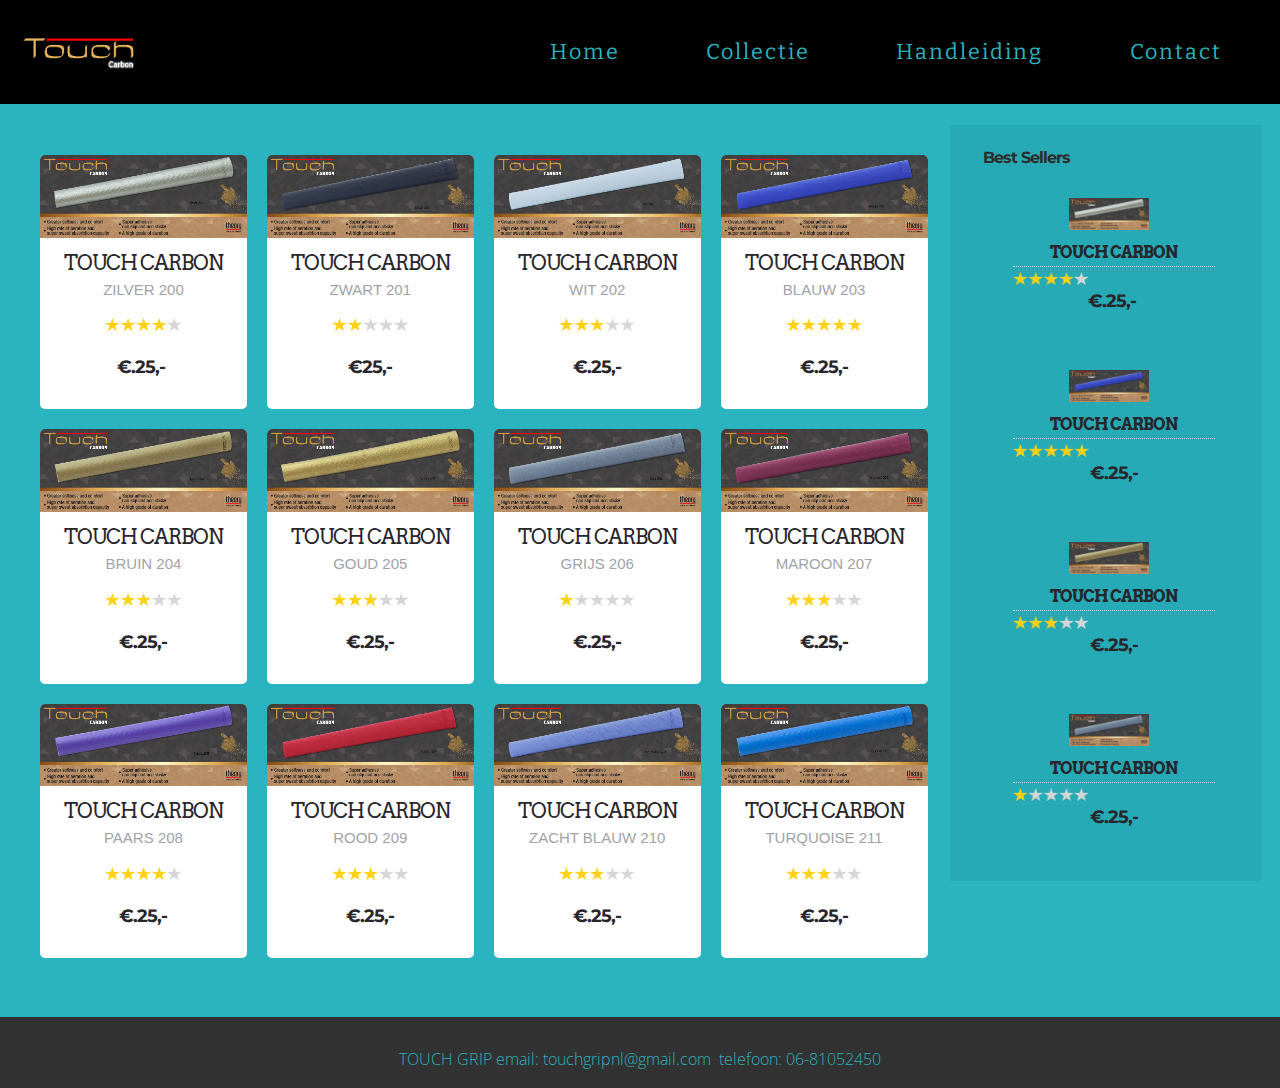
==== commit 5da27cc0: "create github pages" ====
--- a/Collectie.html
+++ b/Collectie.html
@@ -435,7 +435,7 @@
 <footer class="mbr-small-footer mbr-section mbr-section-nopadding" id="footer2-g" data-rv-view="173" style="background-color: rgb(50, 50, 50); padding-top: 1.75rem; padding-bottom: 0.875rem;">
     
     <div class="container">
-        <p class="text-xs-center lead">TOUCH GRIP email: contact@touchgrip.nl telefoon: 06-81052450</p>
+        <p class="text-xs-center lead">TOUCH GRIP email: touchgripnl@gmail.com &nbsp;telefoon: 06-81052450</p>
     </div>
 </footer>
 
